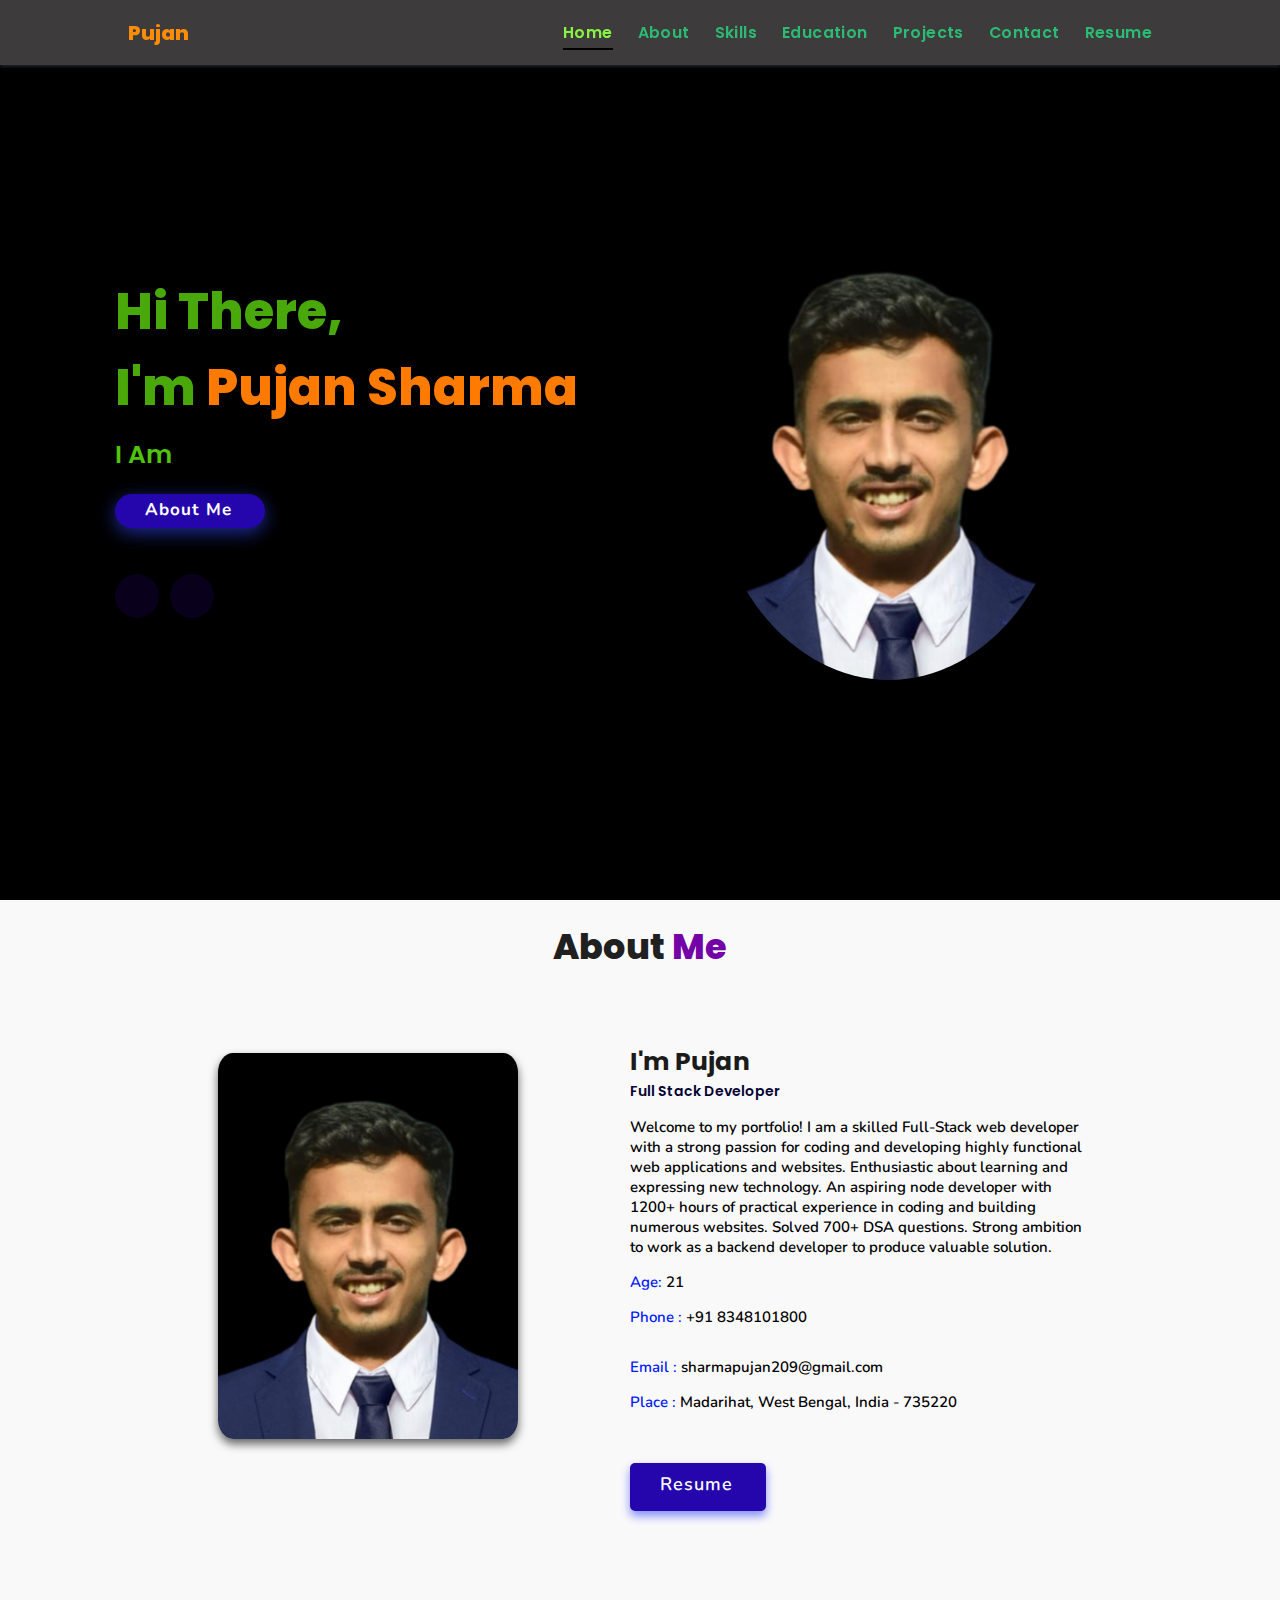
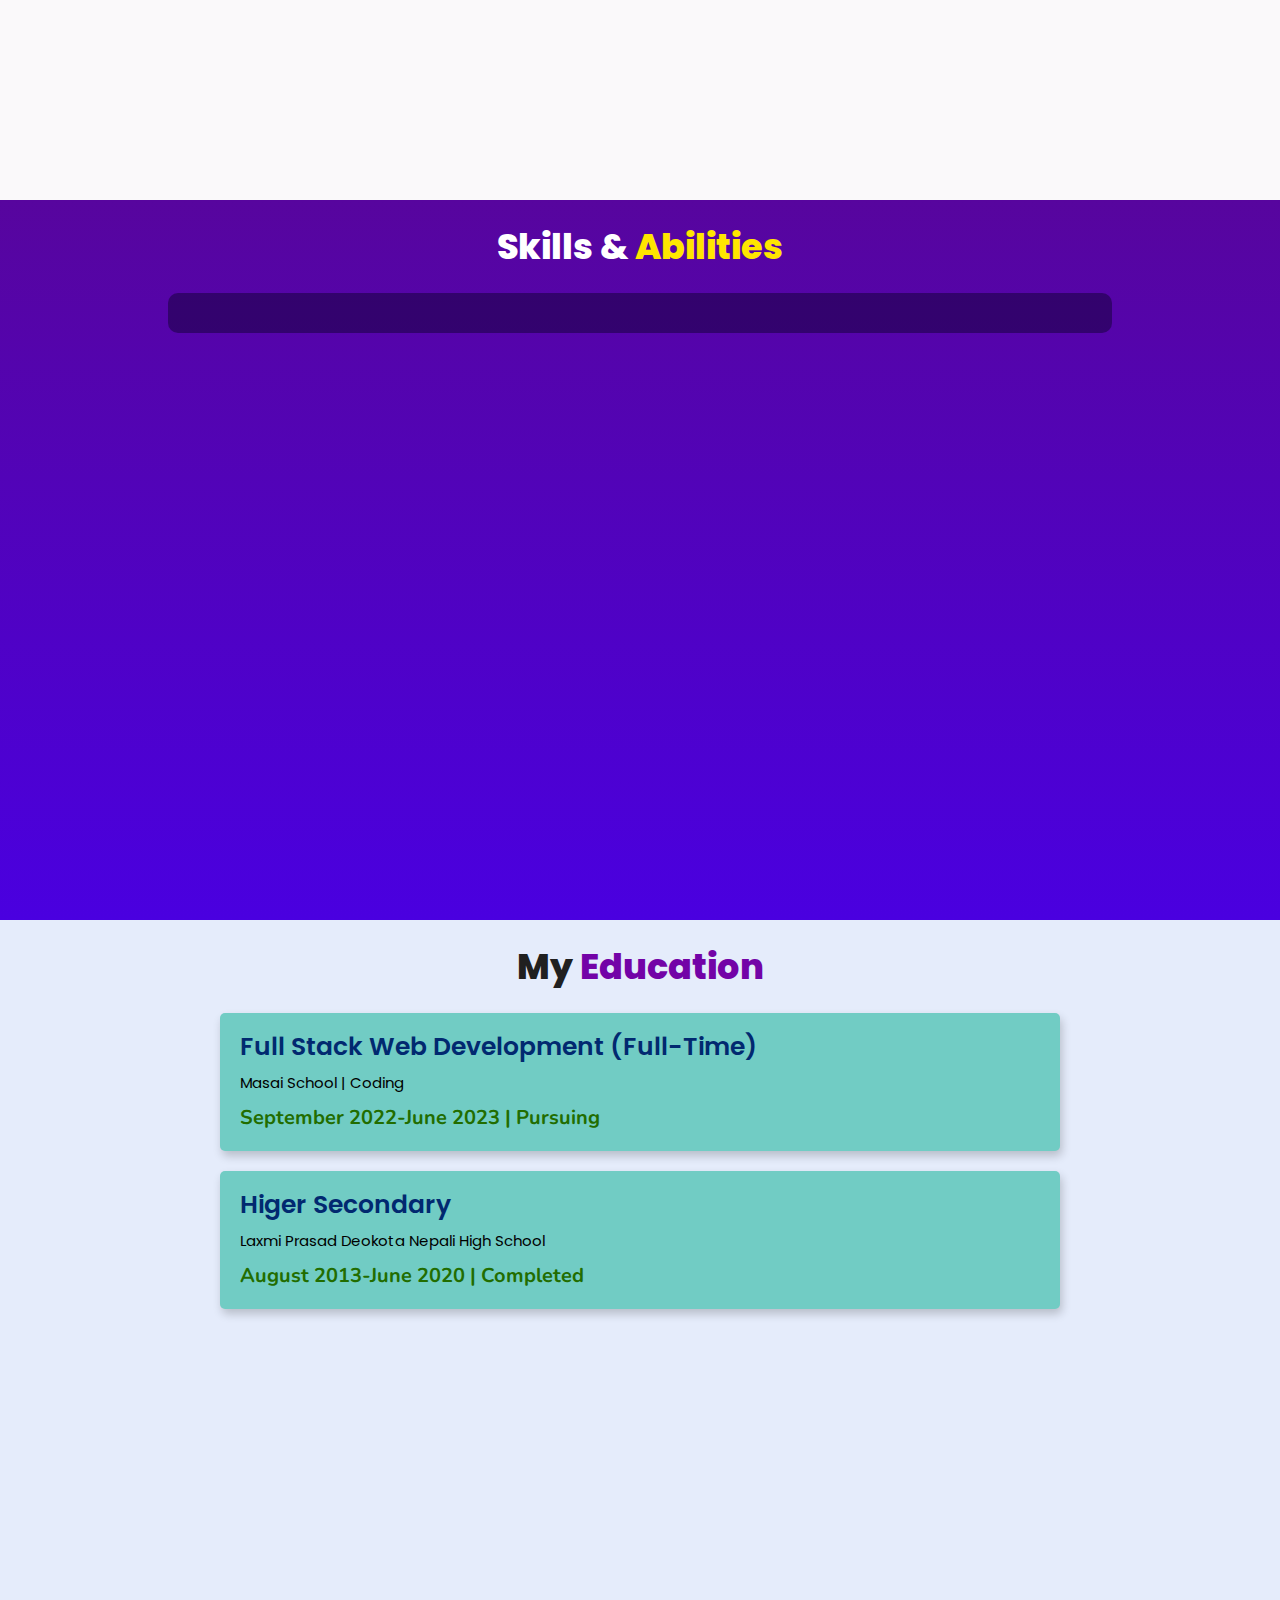
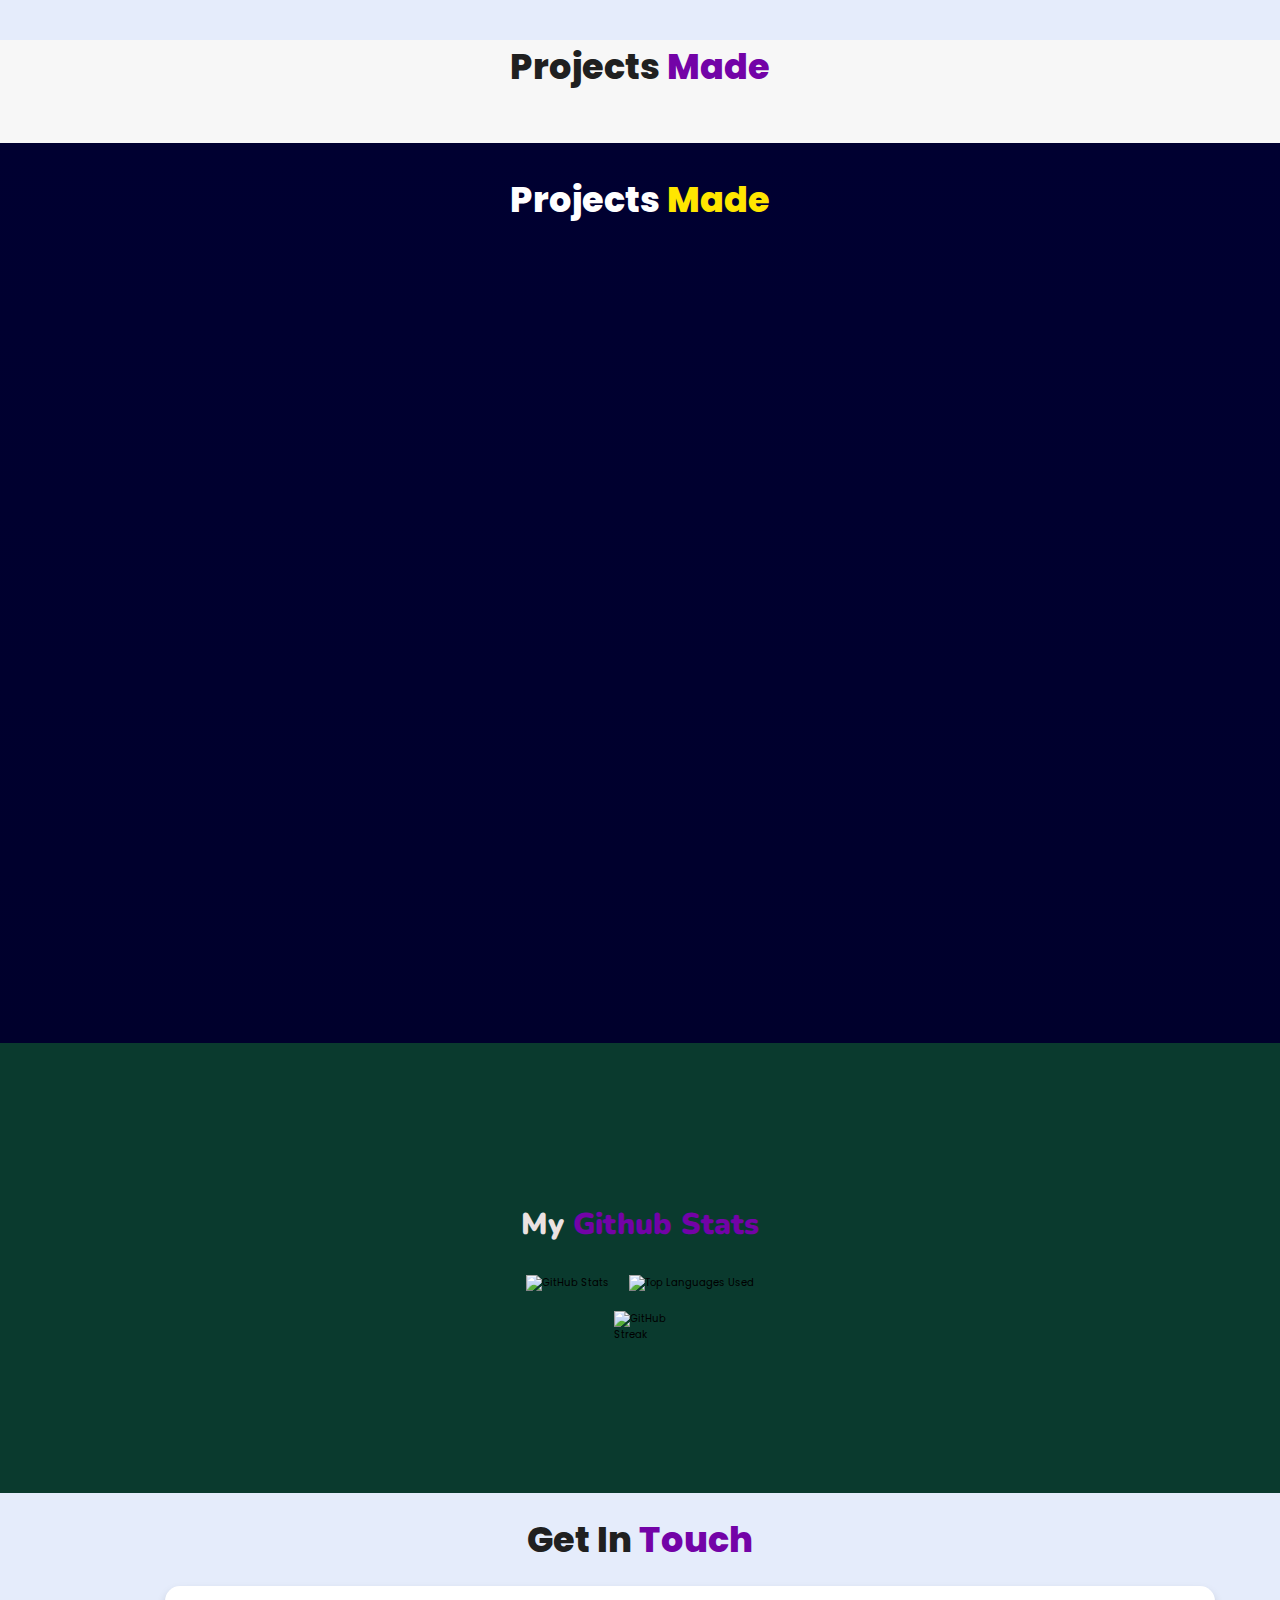
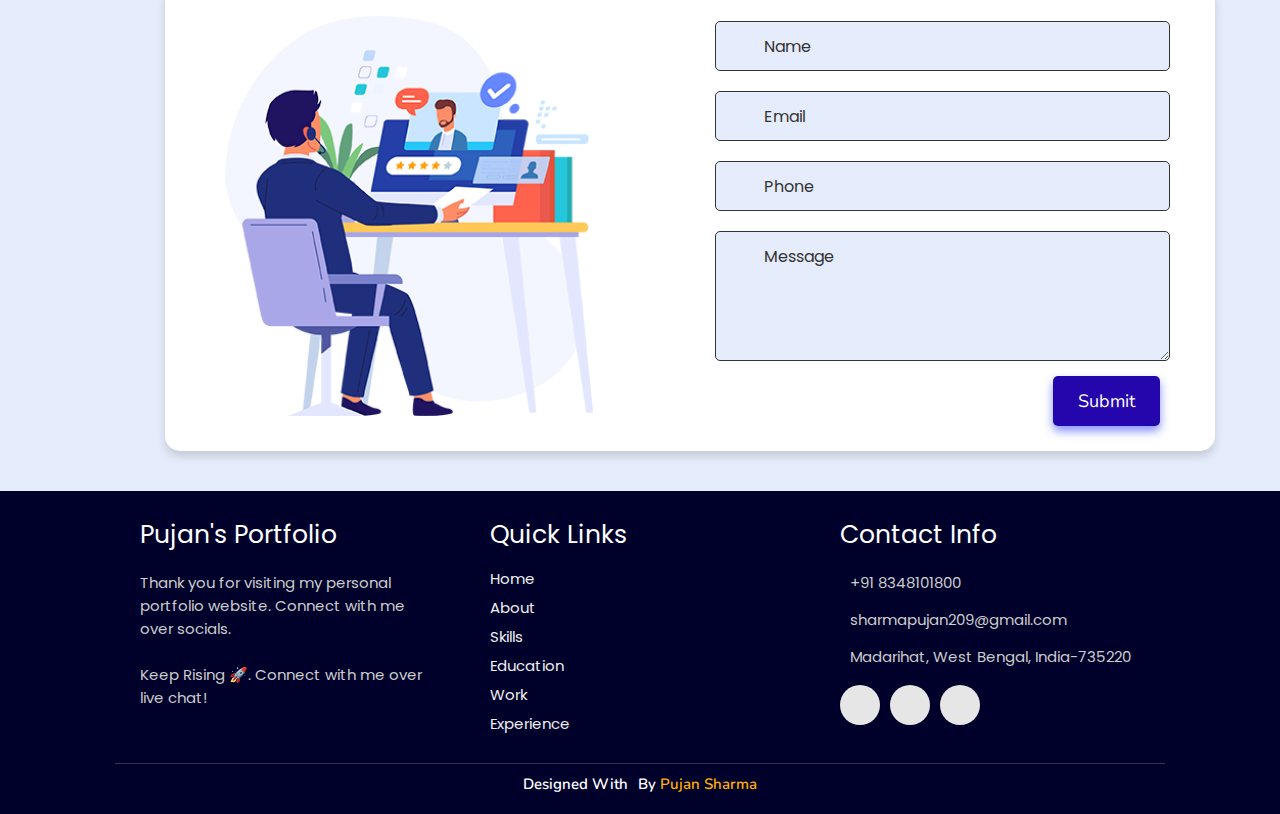
==== index.html @ b035a281 "added" ====
<!DOCTYPE html>
<html lang="en">
<head>
    <meta charset="UTF-8">
    <meta http-equiv="X-UA-Compatible" content="IE=edge">
    <meta name="viewport" content="width=device-width, initial-scale=1.0">
    <!-- Custom CSS -->
    <link rel="stylesheet" href="./projects/style.css">
    <link rel="stylesheet" href="./assets/css/style.css">
    <script src="https://cdn.jsdelivr.net/npm/sweetalert2@11"></script>

    <!-- Font Awesome -->
    <link rel="stylesheet" href="./assets/css/swiper-bundle.min.css">
    <link rel="stylesheet" href="https://cdnjs.cloudflare.com/ajax/libs/font-awesome/5.15.3/css/all.min.css"
    integrity="sha512-iBBXm8fW90+nuLcSKlbmrPcLa0OT92xO1BIsZ+ywDWZCvqsWgccV3gFoRBv0z+8dLJgyAHIhR35VZc2oM/gI1w=="
    crossorigin="anonymous" referrerpolicy="no-referrer" />
    <!-- <link rel="stylesheet" href="https://unpkg.com/aos@next/dist/aos.css" /> -->
    <!-- Favicon -->
    <link id='favicon' rel="shortcut icon" href="./assets/images/favicon.png" type="image/x-png">
    <title>Portfolio | Pujan-sharma</title>
</head>
<body oncontextmenu="return true">
<header>
  <a href="/" class="logo"><i class="fab fa-node-js"></i>Pujan</a>

  <div id="menu" class="fas fa-bars"></div>
  <nav class="navbar">
      <ul>
      <li><a class="active" href="#home">Home</a></li>
      <li><a href="#about">About</a></li>
      <li><a href="#skills">Skills</a></li>
      <li><a href="#education">Education</a></li>
      <li><a href="#work">Projects</a></li>
      <!-- <li><a href="#experience">Experience</a></li> -->
      <li><a href="#contact">Contact</a></li>
      <li title="RESUME" id="resume-button-1"><a class="nav-link resume" id="resume-link-1" download="Pujan_Sharma_resume"
        href="./Pujan_Sharma_resume.pdf" download="Pujan_Sharma_resume" target="_blank"><i
            class="fa-solid fa-file-arrow-down"></i><span id="btn1">Resume</span> </a></li>
      </ul>
  </nav>
</header>
<!-- navbar ends -->


<!-- hero section starts -->
<section class="home" id="home">
  <div id="particles-js"></div>

  <div class="content">
    <h2>Hi There,<br/> I'm <span>Pujan Sharma</span></h2>
    <p>i am <span class="typing-text"></span></p>
    <a href="#about" class="btn"><span>About Me</span>
      <i class="fas fa-arrow-circle-down"></i>
    </a>
    <div class="socials">
      <ul class="social-icons">
        <li><a class="linkedin" aria-label="LinkedIn" href="https://www.linkedin.com/in/pujan-sharma-86961723b/?originalSubdomain=in" target="_blank"><i class="fab fa-linkedin"></i></a></li> 
            <li><a class="github" aria-label="GitHub" href="https://github.com/Pujansharma" target="_blank"><i class="fab fa-github"></i></a></li>
      </ul>
    </div>
  </div>
  <div class="image">
    <img draggable="false" class="tilt" src="./assets/images/pujan.jpg" alt="">
  </div>
</section>
<!-- hero section ends -->


<!-- about section starts -->
<section class="about" id="about">
    <h2 class="heading"><i class="fas fa-user-alt"></i> About <span>Me</span></h2>
    
    <div class="row">

    <div class="image">
        <img draggable="false" class="tilt" src="./assets/images/pujan.jpg" alt="">
    </div>
    <div class="content">
        <h3>I'm Pujan</h3>
        <span class="tag">Full Stack Developer</span>
        
        <p>Welcome to my portfolio! I am a skilled Full-Stack web developer with a strong passion for coding and developing highly functional web applications and websites. Enthusiastic about learning and expressing new technology. An aspiring node developer with 1200+ hours of practical experience in coding and building numerous websites. Solved 700+ DSA questions. Strong ambition to work as a backend developer to produce valuable solution.</p>
        
        <div class="box-container">
            <div class="box">
              <p><span> age: </span> 21</p>
              <p><span> phone : </span> +91 8348101800</p>
            </div>
            <div class="box">
              <p><span> email : </span> sharmapujan209@gmail.com</p>
              <p><span> place : </span> Madarihat, West Bengal, India - 735220</p>
            </div>
        </div>
        
        <div class="resumebtn">
          <a href="./Pujan_Sharma_resume.pdf" class="btn" download="Pujan_Sharma_resume.pdf"><span class="btn1111">Resume</span>
            <i class="fas fa-chevron-right"></i>
        </a>
        </div>

    </div>
    </div>
</section>
<!-- about section ends -->

<!-- skills section starts -->
<section class="skills" id="skills">

    <h2 class="heading"><i class="fas fa-laptop-code"></i> Skills & <span>Abilities</span></h2>

    <div class="container">
          <div class="row" id="skillsContainer">

      </div>
</div>
</section>
<section class="education" id="education">

  <h1 class="heading"><i class="fas fa-graduation-cap"></i> My <span>Education</span></h1>
    <div class="box-container">

    <div class="box">
        <div class="content">
        <h3>Full Stack Web Development (Full-Time)</h3>
        <p>Masai School | Coding</p>
        <h4>September 2022-June 2023 | Pursuing</h4>
        </div>
    </div>

 

    <div class="box">
      <!-- <div class="image">
      </div> -->
      <div class="content">
      <h3>Higer Secondary </h3>
      <p>Laxmi prasad deokota nepali high school</p>
      <h4>August 2013-June 2020 | Completed</h4>
      </div>
    </div>

</div>
</section>
<!-- education section ends -->


<!-- work project section starts -->
<!-- <section class="work" id="work"> -->

  <h2 class="heading"><i class="fas fa-laptop-code"></i> Projects <span>Made</span></h2>

 

  <hr class="dukin-hrr">
  <!--==================== PORTFOLIO ====================-->
  <!-- id="portfolio" -->
  
<!-- work project section starts -->
<section class="work" id="work">

    <h2 class="heading"><i class="fas fa-laptop-code"></i> Projects <span>Made</span></h2>
  
    <div class="box-container">
      
      
  </div>
  

  </div>
  
  </section>
  


 
    
</div>

</div>

</section>

<!-- experience section ends -->

<!-- Github stats section starts -->

<section class="github-stats" id="github-stats">
  <h1 class="heading"><i class="fas fa-code-branch"></i> My <span>Github Stats</span></h1>
  <div class="box-container">
    <img src="https://github-readme-stats.vercel.app/api?username=Pujansharma&show_icons=true&theme=white" alt="GitHub Stats" />
    <img src="https://github-readme-stats.vercel.app/api/top-langs/?username=Pujansharma&layout=compact&theme=white" alt="Top Languages Used" />
  </div>
  <div class="box-container">
    <img src="https://github-readme-streak-stats.herokuapp.com/?user=Pujansharma&theme=white=false" alt="GitHub Streak" />
  </div>
</section>


<!-- Github stats section starts -->


<!-- contact section starts -->
<section class="contact" id="contact">
  
  <h2 class="heading"><i class="fas fa-headset"></i> Get in <span>Touch</span></h2>

  <div class="container">
    <div class="content">
      <div class="image-box">
        <img draggable="false" src="./assets/images/contact1.png" alt="">
      </div>
    <form name="submit-to-google-sheet">
      <div class="form-group">
        <div class="field">
          <input type="text" name="name" placeholder="Name" required>
          <i class='fas fa-user'></i>
        </div>
        <div class="field">
          <input type="text" name="email" placeholder="Email" required>
          <i class='fas fa-envelope'></i>
        </div>
        <div class="field">
          <input type="text" name="phone" placeholder="Phone">
          <i class='fas fa-phone-alt'></i>
        </div>
        <div class="message">
        <textarea placeholder="Message" name="message" required></textarea>
        <i class="fas fa-comment-dots"></i>
        </div>
        </div>
      <div class="button-area">
        <button type="submit">
          Submit <i class="fa fa-paper-plane"></i></button>
      </div>
    </form>
  </div>
  </div>
</section>


<!-- footer section starts -->
<section class="footer">

  <div class="box-container">

      <div class="box">
          <h3>Pujan's Portfolio</h3>
          <p>Thank you for visiting my personal portfolio website. Connect with me over socials. <br/> <br/> Keep Rising 🚀. Connect with me over live chat!</p>
      </div>

      <div class="box">
          <h3>quick links</h3>
          <a href="#home"><i class="fas fa-chevron-circle-right"></i> home</a>
          <a href="#about"><i class="fas fa-chevron-circle-right"></i> about</a>
          <a href="#skills"><i class="fas fa-chevron-circle-right"></i> skills</a>
          <a href="#education"><i class="fas fa-chevron-circle-right"></i> education</a>
          <a href="#work"><i class="fas fa-chevron-circle-right"></i> work</a>
          <a href="#experience"><i class="fas fa-chevron-circle-right"></i> experience</a>
      </div>

      <div class="box">
          <h3>contact info</h3>
          <p> <i class="fas fa-phone"></i>+91 8348101800</p>
          <p> <i class="fas fa-envelope"></i>sharmapujan209@gmail.com</p>
          <p> <i class="fas fa-map-marked-alt"></i>Madarihat, West Bengal, India-735220</p>
          <div class="share">

              <a href="https://www.linkedin.com/in/pujan-sharma-86961723b/?originalSubdomain=in" class="fab fa-linkedin" aria-label="LinkedIn" target="_blank"></a>
              <a href="https://github.com/Pujansharma" class="fab fa-github" aria-label="GitHub" target="_blank"></a>
              <a href="mailto:sharmapujan209@gmail.com" class="fas fa-envelope" aria-label="Mail" target="_blank"></a>
          </div>
      </div>
  </div>

  <h1 class="credit">Designed with <i class="fa fa-heart pulse"></i> by <a href="https://www.linkedin.com/in/pujan-sharma-86961723b/?originalSubdomain=in"> Pujan Sharma</a></h1>

</section>
<!-- footer section ends -->


<!-- scroll top btn -->
<a href="#home" aria-label="ScrollTop" class="fas fa-angle-up" id="scroll-top"></a>
<!-- scroll back to top -->


<!-- ==== ALL MAJOR JAVASCRIPT CDNS STARTS ==== -->
<!-- jquery cdn -->
<script src="https://cdnjs.cloudflare.com/ajax/libs/jquery/3.6.0/jquery.min.js" integrity="sha512-894YE6QWD5I59HgZOGReFYm4dnWc1Qt5NtvYSaNcOP+u1T9qYdvdihz0PPSiiqn/+/3e7Jo4EaG7TubfWGUrMQ==" crossorigin="anonymous" referrerpolicy="no-referrer"></script>

<!-- typed.js cdn -->
<script src="https://cdnjs.cloudflare.com/ajax/libs/typed.js/2.0.5/typed.min.js" integrity="sha512-1KbKusm/hAtkX5FScVR5G36wodIMnVd/aP04af06iyQTkD17szAMGNmxfNH+tEuFp3Og/P5G32L1qEC47CZbUQ==" crossorigin="anonymous" referrerpolicy="no-referrer"></script>

<!------------------- Github calender ------------>
<script src="https://unpkg.com/github-calendar@latest/dist/github-calendar.min.js"></script>


<!-- vanilla tilt.js links -->
<script src="https://cdnjs.cloudflare.com/ajax/libs/vanilla-tilt/1.7.0/vanilla-tilt.min.js"
integrity="sha512-SttpKhJqONuBVxbRcuH0wezjuX+BoFoli0yPsnrAADcHsQMW8rkR84ItFHGIkPvhnlRnE2FaifDOUw+EltbuHg=="
crossorigin="anonymous" referrerpolicy="no-referrer"></script>


<script src="https://unpkg.com/scrollreveal"></script>


<script src="./assets/js/script.js"></script>
<!-- <script>
  AOS.init();
</script> -->

<script>
  const scriptURL = 'https://script.google.com/macros/s/AKfycbwcWKYn_YgIVX2c9jt4Y80LNgHTTUJcPsmM3wr0mSqLmOWpTNRYGKzVyUWfgWV0ojw7lw/exec'
  const form = document.forms['submit-to-google-sheet']

  form.addEventListener('submit', (e)=> {
    e.preventDefault()
    fetch(scriptURL, { method: 'POST', body: new FormData(form)})
      .then(response => console.log('Success!', response))
      .catch(error => console.error('Error!', error.message))
      Swal.fire({
  title: 'Message Sent Succesfully',
  timer: 2000
})
  })

 
</script>

</body>
</html>
<!-- <script src="https://unpkg.com/github-calendar@latest/dist/github-calendar.min.js"></script> -->
<script src="./assets/js/swiper-bundle.min.js"></script>
<script src="./assets/js/main.js"></script>
---- projects/style.css ----
@import url("https://fonts.googleapis.com/css2?family=Poppins:wght@400;600;700&display=swap");
@import url('https://fonts.googleapis.com/css2?family=Nunito:ital,wght@0,300;0,400;0,600;0,700;1,300;1,400&display=swap');

*{
  margin: 0;
  padding: 0;
  box-sizing: border-box;
  text-decoration: none;
  outline: none; border: none;
  text-transform:capitalize;
  transition: all .2s linear;
}
html{
  font-size: 62.5%;
  overflow-x: hidden;
  scroll-behavior: smooth;
}
body{
  background: #f7f7f7;
  font-family: 'Poppins', sans-serif;
}

*::selection{
  background: #2b3dda;
  color: #fff;
}

html{
  font-size: 62.5%;
  overflow-x: hidden;
}
html::-webkit-scrollbar{
  width: .8rem;
}
html::-webkit-scrollbar-track{
  background: rgb(235, 202, 245);
}
html::-webkit-scrollbar-thumb{
  background: #420177;
}

/* navbar starts */
header {
  position: fixed;
  top: 0;
  left: 0;
  right: 0;
  z-index: 1000;
  display: flex;
  align-items: center;
  justify-content: space-between;
  padding: 1.7rem 10%;
  height: 6.5rem;
  background-color: #867a7a;
  box-shadow: 0 1px 4px rgba(146, 161, 176, 0.3);
}
section{
  min-height: 100vh;
  padding: 2rem 9%;
}
.heading{
  font-size: 3.5rem;
  color: rgb(32, 32, 32);
  font-weight: 800;
  text-align: center;
}
.heading span{
  color: rgb(115, 3, 167);
}
header .logo{
  font-size: 1.9rem;
  font-weight: 800;
  text-decoration: none;
  color: #0E2431;
}
header .logo i {
  font-size: 2.2rem;
}
header .logo:hover {
  color: #fc8c05;
}
header .navbar ul{
  list-style: none;
  display: flex;
  justify-content: center;
  align-items: center;
}
header .navbar li{
  margin-left: 2.5rem;
}
header .navbar ul li a{
  font-size: 1.57rem;
  color: #0E2431;
  font-weight: 600;
  text-decoration: none;
  letter-spacing: 0.04rem;
}
header .navbar ul li a.active,
header .navbar ul li a:hover{
  color: #011aff;
  border-bottom: .2rem solid #011aff;
  padding: .5rem 0;
}
/* navbar ends */

/* hamburger icon starts*/
#menu{
  font-size: 3rem;
  cursor: pointer;
  color: rgb(24, 2, 63);
  display: none;
}
@media(max-width:768px){
  #menu{
      display: block;
  }
  header .navbar{
    position: fixed;
    top: 6.5rem; right: -120%;
    width: 75%;
    height: 100%;
    text-align: left;
    align-items: flex-start;
    background-color: #0e0f31;
  }
  header .navbar ul{
    flex-flow: column;
    padding: 1rem;
  }
  header .navbar ul li{
    text-align: center;
    width: 100%;
    margin: 1rem 0;
    border-radius: .5rem;
    width: 26rem;
  }
  header .navbar ul li a{
    display: block;
    padding: 1rem;
    text-align: left;
    color: #fff;
    font-size: 2rem;
  }
  header .navbar ul li a.active,
  header .navbar ul li a:hover{
    padding: 1rem;
    color: #fff;
    border-radius: .5rem;
    border-bottom: .5rem solid #011aff;
  }
  .fa-times{
    transform: rotate(180deg);
  }
  header .navbar.nav-toggle{
    right: 0;
  }
}
/* hamburger icon ends */

/* work section starts */
.work{
  /* background: #010124; */
  background: linear-gradient(to bottom, #010136, #00003a);
  margin-top: 5rem;
}
.work h2{
  color: #fff;
  padding: 1rem;
}
.work .heading span{
  color: rgb(255, 230, 0);
}
.work .button-group{
  display: flex;
  flex-wrap: wrap;
  gap:1rem;
  margin: 2rem auto;
  width: 50%;
  justify-content: center;
  align-items: center;
}
.work .button-group .btn{
  outline: none;
  padding: 1rem 2rem;
  background: transparent;
  color: #fff;
  border: 1px solid #fff;
  border-radius: 3px;
  cursor: pointer;
  font-weight: 500;
}
.work .button-group .btn:hover{
  background-color: #fff;
  color: #000;
}
.work .button-group .btn.is-checked{
  background-color: #fff;
  color: #000;
}
.work .box-container{
  display: flex;
  flex-wrap: wrap;
  gap:1.5rem;
  margin: 2rem;
}
.work .box-container .box{
  flex:1 1 30rem;
  border-radius: .5rem;
  box-shadow: 0 .7rem 1rem rgba(0,0,0,.3);
  position: relative;
  overflow:hidden;
  height:30rem;
  background: #fff;
  border: none;
}
.work .box-container .box img{
  height: 100%;
  width:100%;
  object-fit: cover;
}
.work .box-container .box .content{
  height: 100%;
  width:100%;
  position: absolute;
  top:85%; left:0;
  background:rgba(255, 255, 255, 0.9);
  display: flex;
  flex-direction: column;
}
.work .box-container .box .content .tag{
  display: flex;
  flex-direction: row;
  justify-content: space-between;
  align-items: center;
  height: 4.5rem;
  width: 100%;
  padding-left: 1rem;
  background: #ffd900;
}
.work .box-container .box .content .tag h3{
  font-size: 2rem;
}
.work .box-container .box:hover .content{
  top: 25%;
}
.work .desc {
  margin: 2rem;
  display: flex;
  flex-direction: column;
  justify-content: center;
}
.work .desc p{
  font-size: 1.5rem;
}
.work .desc .btns{
  display: flex;
  justify-content: space-between;
  width: 100%;
  margin-top: 2rem;
}
.work .desc .btns .btn{
  line-height: 0;
  display: inline;
  padding: 1.5rem 2.5rem;
  border-radius: .5rem;
  font-size: 1.5rem;
  color: #fff;
  background: rgb(12, 12, 12);
  margin-right: 2rem;
}
.work .desc .btns .btn:hover{
  background: #310ae0f5;
}

@media screen and (max-width: 450px) {
  .work .button-group{
    width: 100%;
  }
  .work .box-container{
    margin: 0rem;
  }
  .work .box-container .grid-item .box{
    width: 95% !important;
  }
}

/* back to home button */
.backbtn{
  display: flex;
  justify-content: center;
  margin-bottom: 2rem;
  margin-top: 4rem;
}
.backbtn .btn {
  position: relative;
  line-height: 0;
  padding: 1.6rem 3rem;
  border-radius: .5em;
  transition: 0.3s;
  color: #fff;
  border: 2px solid #fff;
  box-shadow: 0px 2px 4px rgba(48, 68, 247, .3);
  text-align: center;
}
.backbtn .btn span {
  font-weight: 600;
  font-size: 1.7rem;
  font-family: 'Nunito', sans-serif;
}
.backbtn .btn i {
  margin-right: 0.5rem;
  font-size: 1.5rem;
  transition: 0.3s;
}
.backbtn .btn:hover{
  background: #ffffff;
  color: #000;
}
.backbtn .btn:hover i {
  transform: translateX(-8px);
}
/* work section ends */

/* common media queries starts*/
@media(max-width:450px){
  html{
    font-size: 55%;
  }
  body{
    padding-right: 0;
  }
  section{
    padding: 2rem;
  }
}
/* common media queries ends*/


/* scroll top starts */
#scroll-top{
  position: fixed;
  top: -140%;
  right: 2rem;
  padding: 1rem 1.5rem;
  font-size: 2rem;
  background: #ffae00;
  color: rgb(13, 0, 44);
  border-radius: 5rem;
  transition: 1s linear;
  z-index: 1000;
}
#scroll-top.active{
  top: calc(100% - 12rem);
}
---- assets/css/style.css ----
@import url("https://fonts.googleapis.com/css2?family=Poppins:wght@400;600;700&display=swap");
@import url("https://fonts.googleapis.com/css2?family=Nunito:ital,wght@0,300;0,400;0,600;0,700;1,300;1,400&display=swap");

* {
  margin: 0;
  padding: 0;
  box-sizing: border-box;
  text-decoration: none;
  outline: none;
  border: none;
  text-transform: capitalize;
  transition: all 0.2s linear;
}
html {
  font-size: 62.5%;
  overflow-x: hidden;
  scroll-behavior: smooth;
}
body {
  background: #f7f7f7;
  font-family: "Poppins", sans-serif;
}

*::selection {
  background: #2b3dda;
  color: #fff;
}

html {
  font-size: 62.5%;
  overflow-x: hidden;
}
html::-webkit-scrollbar {
  width: 0.8rem;
}
html::-webkit-scrollbar-track {
  background: rgb(235, 202, 245);
}
html::-webkit-scrollbar-thumb {
  background: #420177;
}

/* pre loader start */
.loader-container {
  position: fixed;
  top: 0;
  left: 0;
  z-index: 10000;
  background: #e6eff1;
  display: flex;
  align-items: center;
  justify-content: center;
  height: 100%;
  width: 100%;
}
.loader-container.fade-out {
  top: -120%;
}
/* pre loader end */

/* navbar starts */
header {
  position: fixed;
  top: 0;
  left: 0;
  right: 0;
  z-index: 1000;
  display: flex;
  align-items: center;
  justify-content: space-between;
  padding: 1.7rem 10%;
  height: 6.5rem;
  background-color: #3d3b3b;
  box-shadow: 0 1px 4px rgba(146, 161, 176, 0.3);
}
section {
  min-height: 100vh;
  padding: 2rem 9%;
}
.heading {
  font-size: 3.5rem;
  color: rgb(32, 32, 32);
  font-weight: 800;
  text-align: center;
}
.heading span {
  color: rgb(115, 3, 167);
}
header .logo {
  font-size: 2rem;
  font-weight: 800;
  text-decoration: none;
  /* color: #128cd3; */
  color: #fc8c05;
}
header .logo i {
  font-size: 2.2rem;
}
header .logo:hover {
  /* color: #fc8c05; */
  color: #128cd3;
}
header .navbar ul {
  list-style: none;
  display: flex;
  justify-content: center;
  align-items: center;
}
header .navbar li {
  margin-left: 2.5rem;
}
header .navbar ul li a {
  font-size: 1.57rem;
  color: #2bbb73;
  font-weight: 600;
  text-decoration: none;
  letter-spacing: 0.04rem;
  transition: 0.2s;
}
header .navbar ul li a.active,
header .navbar ul li a:hover {
  color: #89f343;
  border-bottom: 0.2rem solid #000000;
  padding: 0.5rem 0;
}
/* navbar ends */

/* hamburger icon starts*/
#menu {
  font-size: 3rem;
  cursor: pointer;
  color: rgb(24, 2, 63);
  display: none;
}
@media (max-width: 768px) {
  #menu {
    display: block;
  }
  header .navbar {
    position: fixed;
    top: 6.5rem;
    right: -120%;
    width: 75%;
    height: 100%;
    text-align: left;
    align-items: flex-start;
    background-color: #0e0f31;
  }
  header .navbar ul {
    flex-flow: column;
    padding: 1rem;
  }
  header .navbar ul li {
    text-align: center;
    width: 100%;
    margin: 1rem 0;
    border-radius: 0.5rem;
    width: 26rem;
  }
  header .navbar ul li a {
    display: block;
    padding: 1rem;
    text-align: left;
    color: #fff;
    font-size: 2rem;
  }
  header .navbar ul li a.active,
  header .navbar ul li a:hover {
    padding: 1rem;
    color: #fff;
    border-radius: 0.5rem;
    border-bottom: 0.5rem solid #011aff;
  }
  .fa-times {
    transform: rotate(180deg);
  }
  header .navbar.nav-toggle {
    right: 0;
  }
}
/* hamburger icon ends */

/* hero section starts*/
.home {
  position: relative;
  display: flex;
  flex-wrap: wrap;
  gap: 1.5rem;
  min-height: 100vh;
  align-items: center;
  background: rgb(0, 0, 0);
}
.home #particles-js {
  position: absolute;
  top: 0;
  left: 0;
  height: 100%;
  width: 100%;
}
.home::before {
  content: "";
  position: absolute;
  top: 0;
  left: 0;
  height: 100%;
  width: 100%;
}
.home .content {
  flex: 1 1 40rem;
  padding-top: 1rem;
  z-index: 1;
}
.home .image {
  flex: 1 1 40rem;
  z-index: 1;
}
.home .image img {
  width: 70%;
  margin-left: 6rem;
  border-radius: 50%;
  box-shadow: 0 2px 8px rgba(0, 0, 0, 0.3);
  cursor: pointer;
}
.home .image img:hover {
  box-shadow: 0 5px 15px rgba(0, 0, 0, 0.5);
}
.home .content h2 {
  font-size: 5rem;
  font-weight: 800;
  color: #49a80a;
}
.home .content h2 span {
  font-size: 5rem;
  font-weight: 800;
  color: #ff7b00;
}
.home .content p {
  font-size: 2.5rem;
  color: #4fc40b;
  font-weight: 600;
  padding: 1rem 0;
}
.home .content p span {
  font-size: 2.5rem;
  color: rgb(148, 8, 8);
  font-weight: 600;
  padding: 1rem 0;
}
.home .btn {
  margin-top: 1rem;
  position: absolute;
  line-height: 0;
  padding: 1.6rem 3rem;
  border-radius: 4em;
  transition: 0.5s;
  color: #fff;
  background: #2506ad;
  box-shadow: 0px 5px 18px rgba(48, 68, 247, 0.6);
  font-family: "Nunito", sans-serif;
}
.home .btn span {
  font-weight: 700;
  font-size: 1.7rem;
  letter-spacing: 0.1rem;
}
.home .btn i {
  margin-left: 0.3rem;
  font-size: 1.5rem;
  transition: 0.3s;
}
.home .btn:hover {
  background: #1a047e;
}
.home .btn:hover i {
  transform: translateX(5px);
}
/* social icons start */
.socials {
  position: relative;
  margin-top: 9rem;
}
.socials .social-icons {
  padding-left: 0;
  margin-bottom: 0;
  list-style: none;
}
.socials .social-icons li {
  display: inline-block;
  margin-bottom: 14px;
}
.social-icons a {
  font-size: 2rem;
  display: inline-block;
  line-height: 44px;
  color: #00d9ff;
  background-color: #09011b;
  width: 44px;
  height: 44px;
  text-align: center;
  margin-right: 8px;
  border-radius: 100%;
  -webkit-transition: all 0.2s linear;
  -o-transition: all 0.2s linear;
  transition: all 0.2s linear;
}
.social-icons a:active,
.social-icons a:focus,
.social-icons a:hover {
  color: #fff;
  background-color: #0685da;
}
.social-icons a.github:hover {
  background-color: #0e0e0e;
}
.social-icons a.twitter:hover {
  background-color: #00aced;
}
.social-icons a.linkedin:hover {
  background-color: #007bb6;
}
.social-icons a.dev:hover {
  background-color: #070707;
}
.social-icons a.instagram:hover {
  background-color: #ee00da;
}
/* social icons end */

/* hero media queries starts*/
@media (max-width: 450px) {
  .home .btn {
    margin: 4rem 0;
  }.home{
    min-height: 60vh;
  }
  .socials {
    margin-top: 12rem;
  }
  .home .image img {
    /* margin-top: -12rem; */
    display: none;
  }
  .home .content p {
    font-size: 2.2rem;
  }
  .home .content p span {
    font-size: 2.2rem;
  }
}
/* hero media queries ends*/
/* hero section end */

/* about section starts */
.about {
  background: rgb(250, 249, 250);
}
.about .row {
  display: flex;
  flex-direction: row;
  gap: 2rem;
  flex-wrap: wrap;
  padding: 4rem;
}
.about .row .image {
  text-align: center;
  flex: 1 1 35rem;
}
.about .row .image img {
  margin: 4rem;
  width: 30rem;
  height: auto;
  border-radius: 5%;
  box-shadow: 0 5px 10px rgba(0, 0, 0, 0.6);
  mix-blend-mode: normal;
  transition: 0.3s;
  cursor: pointer;
}
.about .row .image img:hover {
  mix-blend-mode: luminosity;
}
.about .row .content {
  flex: 1 1 45rem;
  padding: 3rem;
}
.about .row .content h3 {
  color: rgb(27, 27, 27);
  font-size: 2.5rem;
}
.about .row .content .tag {
  font-size: 1.4rem;
  color: #020133;
  font-weight: 600;
  margin-top: 1rem;
}
.about .row .content p {
  font-size: 1.5rem;
  margin-top: 1.5rem;
  font-family: "Nunito";
  font-weight: 600;
  text-transform: none;
}
.about .row .content .box-container {
  display: flex;
  flex-wrap: wrap;
  gap: 1.5rem;
  font-family: "Nunito";
  font-weight: 600;
}
.about .row .content .box-container .box p {
  text-transform: none;
}
.about .row .content .box-container .box p span {
  color: #011aff;
}
.resumebtn {
  margin-top: 6rem;
}
.resumebtn .btn {
  padding: 1.7rem 3rem;
  border-radius: 0.5em;
  transition: 0.3s;
  color: #fff;
  background: #2506ad;
  box-shadow: 0px 5px 10px rgba(48, 68, 247, 0.6);
  font-family: "Nunito", sans-serif;
}
.resumebtn .btn span {
  font-weight: 600;
  font-size: 1.8rem;
  letter-spacing: 0.1rem;
}
.resumebtn .btn i {
  margin-left: 0.3rem;
  font-size: 1.2rem;
  transition: 0.3s;
}
.resumebtn .btn:hover {
  background: #1a047e;
}
.resumebtn .btn:hover i {
  transform: translateX(5px);
}
/* about media queries starts*/
@media screen and (max-width: 600px) {
  .about .row .image {
    margin-top: 2rem;
  }
  .about .row .image img {
    margin: 0 auto;
    width: 80%;
    mix-blend-mode: normal;
  }
  .about .row {
    padding: 0.5rem;
    margin-bottom: 7rem;
  }
  .about .row .content {
    padding: 1rem;
  }
  .about .row .content .box-container {
    gap: 0;
  }
}
/* about media queries ends*/
/* about section ends */

/* skills section starts */
.skills {
  min-height: 80vh;
  background: linear-gradient(to bottom, #57059e, #4a00e0);
}
.skills h2 {
  color: #fff;
}
.skills .heading span {
  color: rgb(255, 230, 0);
}
.skills .container {
  background: rgba(0, 0, 22, 0.4);
  color: #fff;
  border-radius: 1rem;
  padding: 2rem;
  width: 90%;
  margin: auto;
  margin-top: 2rem;
}
.skills .container .row {
  display: grid;
  grid-template-columns: repeat(6, 1fr);
  flex-wrap: wrap;
  gap: 1.8rem;
}
.skills .container .bar {
  margin-bottom: 15px;
  padding: 10px;
  border-radius: 1rem;
  box-shadow: 0 4px 10px rgba(0, 0, 0, 0.2);
  background: rgba(0, 0, 22, 0.9);
  transition: 0.2s;
}
.skills .container .bar:hover {
  box-shadow: 0 8px 10px rgba(0, 2, 68, 0.8) !important;
  background-color: rgba(0, 0, 0, 0.9) !important;
}
.skills .container .bar .info {
  display: flex;
  flex-direction: column;
  align-items: center;
  gap: 1rem;
  margin-top: 1rem;
}
.skills .container .bar .info i {
  font-size: 4rem;
}
.skills .container .bar .info span {
  font-size: 2rem;
  font-weight: 500;
  font-family: "Poppins";
  margin-left: 0.5rem;
}
/* skills media queries starts*/
@media screen and (max-width: 600px) {
  .skills .container {
    padding: 0;
    margin: 0;
  }
  .skills .container .row {
    grid-template-columns: repeat(2, 1fr);
    margin: 1rem;
    padding: 2rem 0.2rem 2rem 0.2rem;
    gap: 1rem;
  }
  .skills .container {
    margin-top: 5px;
    width: 100%;
  }
}
/* skills media queries ends*/
/* skills section ends */

/* education section starts */
.education {
  background: #e5ecfb;
  min-height: 80vh;
}
.education .qoute {
  font-size: 1.5rem;
  text-align: center;
  font-family: "Nunito", sans-serif;
  font-weight: 600;
  margin-top: 0.5rem;
}
.education .box-container {
  display: flex;
  flex-wrap: wrap;
  justify-content: center;
  align-items: center;
  flex-direction: column;
}
.education .box-container .box {
  display: flex;
  flex-direction: row;
  width: 80%;
  border-radius: 0.5rem;
  box-shadow: 0.2rem 0.5rem 1rem rgba(0, 0, 0, 0.2);
  text-align: center;
  position: relative;
  margin-top: 2rem;
  overflow: hidden;
  transition: 0.3s;
  background: rgb(113, 204, 196);
}
.education .box-container .box:hover {
  transform: scale(1.03);
  box-shadow: 1rem 0.5rem 1.2rem rgba(0, 0, 0, 0.3);
}
.education .box-container .box .image {
  flex: 1 1 20rem;
  width: 100%;
}
.education .box-container .box img {
  object-fit: cover;
  position: relative;
  width: 100%;
  height: 100%;
}
.education .box-container .box .content {
  position: relative;
  display: flex;
  flex-direction: column;
  padding: 1rem;
  flex-wrap: wrap;
  flex: 1 1 70rem;
}
.education .box-container .box .content h3 {
  font-size: 2.5rem;
  color: #012970;
  padding: 0.5rem 0;
  font-weight: 600;
  text-align: left;
  margin-left: 1rem;
}
.education .box-container .box .content p {
  font-size: 1.5rem;
  margin-left: 1rem;
  text-align: left;
}
.education h4 {
  font-size: 2rem;
  color: rgb(34, 109, 0);
  text-align: left;
  margin: 1rem;
  font-family: "Nunito", sans-serif;
  font-weight: 700;
}

/* education media queries starts*/
@media screen and (max-width: 600px) {
  .education .box-container .box {
    flex-direction: column;
    width: 100%;
  }
  .education .box-container .box .image {
    width: 100%;
    height: 25rem;
  }
  .education .box-container .box img {
    width: 100%;
  }
  .education .box-container .box .content {
    position: relative;
    display: flex;
    flex-direction: column;
    padding: 1rem;
    flex-wrap: wrap;
    flex: 0;
  }
  .education .btns {
    margin-top: 2rem;
    margin-left: 1rem;
    margin-right: 1rem;
    flex-wrap: wrap;
  }
}
/* education media queries ends*/
/* education section ends */

/* work section starts */
.work {
  /* background: #010124; */
  background: linear-gradient(to bottom, #000031, #00002c);
}
.work h2 {
  color: #fff;
  padding: 1rem;
}
.work .heading span {
  color: rgb(255, 230, 0);
}
.work .box-container {
  display: flex;
  flex-wrap: wrap;
  gap: 1.5rem;
  margin: 2rem;
}
.work .box-container .box {
  flex: 1 1 30rem;
  border-radius: 0.5rem;
  box-shadow: 0 0.5rem 1rem rgba(0, 0, 0, 0.1);
  position: relative;
  overflow: hidden;
  height: 35rem;
}
.work .box-container .box img {
  height: 100%;
  width: 100%;
  object-fit: cover;
}
.work .box-container .box .content {
  height: 100%;
  width: 100%;
  position: absolute;
  top: 85%;
  left: 0;
  background: rgba(255, 255, 255, 0.9);
  display: flex;
  flex-direction: column;
}
.work .box-container .box .content .tag {
  display: flex;
  flex-direction: row;
  justify-content: space-between;
  align-items: center;
  height: 4.5rem;
  width: 100%;
  padding-left: 1rem;
  background: #ffd900;
}
.work .box-container .box .content .tag h3 {
  font-size: 2rem;
}
.work .box-container .box:hover .content {
  top: 25%;
}
.work .desc {
  margin: 2rem;
  display: flex;
  flex-direction: column;
  justify-content: center;
}
.work .desc p {
  font-size: 1.5rem;
}
.work .desc .btns {
  display: flex;
  justify-content: space-between;
  width: 100%;
  margin-top: 2rem;
}
.work .desc .btns .btn {
  line-height: 0;
  display: inline;
  padding: 1.5rem 2.5rem;
  border-radius: 0.5rem;
  font-size: 1.5rem;
  color: #fff;
  background: rgb(12, 12, 12);
  margin-right: 2rem;
}
.work .desc .btns .btn:hover {
  background: #310ae0f5;
}
.work .viewall {
  display: flex;
  justify-content: center;
}
.work .viewall .btn {
  position: relative;
  line-height: 0;
  padding: 1.6rem 3rem;
  border-radius: 0.5em;
  transition: 0.5s;
  color: rgb(255, 255, 255);
  font-weight: 700;
  border: 2px solid #fff;
  box-shadow: 0px 5px 10px rgba(65, 84, 241, 0.4);
  text-align: center;
}
.work .viewall .btn span {
  font-weight: 600;
  font-size: 1.7rem;
  font-family: "Nunito", sans-serif;
}
.work .viewall .btn i {
  margin-left: 0.3rem;
  font-size: 1.5rem;
  transition: 0.3s;
}
.work .viewall .btn:hover {
  background: #fff;
  color: #000;
}
.work .viewall .btn:hover i {
  transform: translateX(5px);
}
/* work section ends */

/* Git Status css starts */
.github-stats {
  background: rgb(10, 58, 46);
  min-height: 50vh;
  display: flex;
  flex-direction: column;
  align-items: center;
  justify-content: center;
}

.github-stats .heading {
  font-size: 3rem;
  text-align: center;
  margin-top: 3rem;
  margin-bottom: 3rem;
  color: #ebe2e2;
  font-family: "Nunito", sans-serif;
  font-weight: 900;
}

.github-stats .box-container {
  display: flex;
  flex-wrap: wrap;
  justify-content: center;
  align-items: center;
  gap: 2rem;
  margin-bottom: 2rem;
}

.github-stats .box-container img {
  max-width: 60%;
}

.github-stats .box-container img:hover {
  transform: scale(1.03);
  box-shadow: 1rem 0.5rem 1.2rem rgba(0, 0, 0, 0.3);
}

@media screen and (max-width: 600px) {
  .github-stats .box-container img {
    max-width: 90%;
  }
}

/* Git status ends here */

/* experience section starts */
.experience .timeline {
  position: relative;
  max-width: 1200px;
  margin: 0 auto;
}
.experience .timeline::after {
  content: "";
  position: absolute;
  width: 6px;
  background: #020133;
  top: 0;
  bottom: 0;
  left: 50%;
  margin-left: -3px;
  z-index: -2;
}
.experience .container {
  padding: 10px 40px;
  position: relative;
  background-color: inherit;
  width: 50%;
}
/*circles on timeline*/
.experience .container::after {
  content: "\f0b1";
  position: absolute;
  width: 25px;
  height: 25px;
  right: -17px;
  background-color: rgb(230, 230, 230);
  border: 4px solid #4fafe7;
  top: 15px;
  border-radius: 50%;
  z-index: 100;
  font-size: 1.89rem;
  text-align: center;
  font-weight: 600;
  color: #02094b;
  font-family: "Font Awesome\ 5 Free";
}
.experience .left {
  left: 0;
}
.experience .right {
  left: 50%;
}
/* arrows pointing right */
.experience .left::before {
  content: " ";
  height: 0;
  position: absolute;
  top: 22px;
  width: 0;
  z-index: 1;
  right: 30px;
  border: medium solid #f68c09;
  border-width: 10px 0 10px 10px;
  border-color: transparent transparent transparent #f68c09;
}
/* arrows pointing left  */
.experience .right::before {
  content: " ";
  height: 0;
  position: absolute;
  top: 22px;
  width: 0;
  z-index: 1;
  left: 30px;
  border: medium solid #f68c09;
  border-width: 10px 10px 10px 0;
  border-color: transparent #f68c09 transparent transparent;
}
.experience .right::after {
  left: -16px;
}
.experience .content {
  background-color: #09f6bb;
  position: relative;
  border-radius: 6px;
}
.experience .content .tag {
  font-size: 1.3rem;
  padding-top: 1.5rem;
  padding-left: 1.5rem;
}
.experience .content .desc {
  margin-left: 1.5rem;
  padding-bottom: 1rem;
}
.experience .content .desc h3 {
  font-size: 1.5rem;
  font-weight: 600;
}
.experience .content .desc p {
  font-size: 1.2rem;
}
/* view all button */
.morebtn {
  display: flex;
  justify-content: center;
}
.morebtn .btn {
  position: relative;
  line-height: 0;
  padding: 1.6rem 3rem;
  border-radius: 0.5em;
  transition: 0.5s;
  color: #fff;
  background: #2506ad;
  box-shadow: 0px 5px 10px rgba(48, 68, 247, 0.6);
  text-align: center;
}
.morebtn .btn span {
  font-weight: 600;
  font-size: 1.7rem;
  font-family: "Nunito", sans-serif;
}
.morebtn .btn i {
  margin-left: 0.3rem;
  font-size: 1.5rem;
  transition: 0.3s;
}
.morebtn .btn:hover {
  background: #1a047e;
}
.morebtn .btn:hover i {
  transform: translateX(5px);
}

/* Media queries - Responsive timeline on screens less than 600px wide */
@media screen and (max-width: 600px) {
  .experience {
    min-height: 80vh;
  }
  .experience .timeline {
    margin-top: 2rem;
  }
  .experience .timeline::after {
    left: 31px;
  }
  .experience .container {
    width: 100%;
    padding-left: 8rem;
    padding-right: 2rem;
  }
  .experience .container::after {
    font-size: 2.2rem;
  }
  .experience .container::before {
    left: 61px;
    border: medium solid #f68c09;
    border-width: 10px 10px 10px 0;
    border-color: transparent #f68c09 transparent transparent;
  }
  .experience .left::after {
    left: 15px;
  }
  .experience .right::after {
    left: 15px;
  }
  .experience .right {
    left: 0%;
  }
  .morebtn {
    margin-top: 3rem;
  }
}
/* experience media queries ends */
/* experience section ends */

/* contact section starts */
.contact {
  background: #e5ecfb;
  min-height: 60vh;
}
.contact .container {
  max-width: 1050px;
  width: 100%;
  background: #fff;
  border-radius: 1.5rem;
  margin: 2rem 5rem;
  box-shadow: 0 5px 10px rgba(0, 0, 0, 0.15);
}
.contact .container .content {
  display: flex;
  align-items: center;
  justify-content: space-between;
  padding: 2.5rem 2rem;
}
.contact .content .image-box {
  max-width: 60%;
  margin-left: 4rem;
}
.contact .content .image-box img {
  width: 100%;
  height: 40rem;
  position: relative;
}
.contact .content form {
  width: 45%;
  margin-right: 3.5rem;
}
form .form-group {
  display: flex;
  flex-direction: column;
  justify-content: center;
}
.form-group .field {
  height: 50px;
  display: flex;
  position: relative;
  margin: 1rem;
  width: 100%;
}
form i {
  position: absolute;
  top: 50%;
  left: 18px;
  color: rgb(51, 51, 51);
  font-size: 17px;
  pointer-events: none;
  transform: translateY(-50%);
}
form .field input,
form .message textarea {
  width: 100%;
  height: 100%;
  outline: none;
  padding: 0 16px 0 48px;
  font-size: 16px;
  font-family: "Poppins", sans-serif;
  border-radius: 5px;
  border: 1px solid rgb(51, 51, 51);
  background: #e5ecfb;
}
.field input::placeholder,
.message textarea::placeholder {
  color: rgb(51, 51, 51);
}
.field input:focus,
.message textarea:focus {
  padding-left: 47px;
  border: 2px solid rgb(115, 3, 167);
}
.field input:focus ~ i,
.message textarea:focus ~ i {
  color: rgb(115, 3, 167);
}
form .message {
  position: relative;
  margin: 1rem;
  width: 100%;
}
form .message i {
  top: 25px;
  font-size: 20px;
  left: 15px;
}
form .message textarea {
  min-height: 130px;
  max-height: 230px;
  max-width: 100%;
  min-width: 100%;
  padding: 12px 20px 0 48px;
}
form .message textarea::-webkit-scrollbar {
  width: 0px;
}
form .button-area {
  display: flex;
  float: right;
  flex-direction: row-reverse;
}
.button-area button {
  color: #fff;
  border: none;
  outline: none;
  font-size: 1.8rem;
  cursor: pointer;
  border-radius: 5px;
  padding: 13px 25px;
  background: #2506ad;
  box-shadow: 0px 5px 10px rgba(48, 68, 247, 0.6);
  transition: 0.3s ease;
  font-family: "Nunito", sans-serif;
}
.button-area button:hover {
  background: #421cecf5;
}
.button-area span {
  font-size: 17px;
  padding: 1rem;
  display: none;
}
.button-area button i {
  position: relative;
  top: 6px;
  left: 2px;
  font-size: 1.5rem;
  transition: 0.3s;
  color: #fff;
}
.button-area button:hover i {
  left: 8px;
}
/* contact section media queries starts */
@media (max-width: 900px) {
  .contact {
    min-height: 70vh;
  }
  .contact .container {
    margin: 3rem 0 2rem 0;
  }
  .contact .container .content {
    padding: 18px 12px;
  }
  .contact .content .image-box {
    display: none;
  }
  .contact .content form {
    width: 100%;
    margin-right: 2rem;
  }
}
/* contact section media queries ends */
/* contact section ends */

/* footer section starts */
.footer {
  min-height: auto;
  padding-top: 0;
  background: rgb(0, 1, 43);
}
.footer .box-container {
  display: flex;
  justify-content: center;
  flex-wrap: wrap;
}
.footer .box-container .box {
  flex: 1 1 25rem;
  margin: 2.5rem;
}
.footer .box-container .box h3 {
  font-size: 2.5rem;
  color: #fff;
  padding-bottom: 1rem;
  font-weight: normal;
}
.footer .box-container .box p {
  font-size: 1.5rem;
  color: #ccc;
  padding: 0.7rem 0;
  text-transform: none;
}
.footer .box-container .box p i {
  padding-right: 1rem;
  color: #ffae00;
}
.footer .box-container .box a {
  font-size: 1.5rem;
  color: rgb(238, 238, 238);
  padding: 0.3rem 0;
  display: block;
}
.footer .box-container .box a:hover {
  color: #ffae00;
}
.footer .box-container .box .share {
  display: flex;
  flex-wrap: wrap;
  padding: 1rem 0;
}
.footer .box-container .box .share a {
  height: 4rem;
  width: 4rem;
  padding: 1rem;
  text-align: center;
  border-radius: 5rem;
  font-size: 1.7rem;
  margin-right: 1rem;
  transition: 0.2s;
  background: rgb(230, 230, 230);
  color: #02094b;
  border: none;
}
.footer .box-container .box .share a:hover {
  background: transparent;
  transform: scale(0.98);
  border: 0.1rem solid rgb(180, 178, 178);
  color: #ffae00;
}
.footer .credit {
  padding: 1rem 0 0 0;
  text-align: center;
  font-size: 1.5rem;
  font-family: "Nunito", sans-serif;
  font-weight: 600;
  color: #fff;
  border-top: 0.1rem solid #fff3;
}
.footer .credit a {
  color: #ffae00;
}
.footer .fa {
  color: #e90606;
  margin: 0 0.3rem;
  font-size: 1.5rem;
  animation: pound 0.35s infinite alternate;
}
@-webkit-keyframes pound {
  to {
    transform: scale(1.1);
  }
}
@keyframes pound {
  to {
    transform: scale(1.1);
  }
}
@media (max-width: 450px) {
  .footer .box-container .box {
    margin: 1.5rem;
  }
  .footer .box-container .box p {
    padding: 0.7rem;
  }
  .footer .box-container .box .share a {
    padding: 1.2rem;
  }
}
/* footer section ends */

/* common media queries starts*/
@media (max-width: 450px) {
  html {
    font-size: 55%;
  }
  body {
    padding-right: 0;
  }
  section {
    padding: 2rem;
  }
}
/* common media queries ends*/

/* scroll top starts */
#scroll-top {
  position: fixed;
  top: -140%;
  right: 2rem;
  padding: 1rem 1.5rem;
  font-size: 2rem;
  background: #ffae00;
  color: rgb(13, 0, 44);
  border-radius: 50%;
  transition: 1s linear;
  z-index: 1000;
}
#scroll-top.active {
  top: calc(100% - 12rem);
}
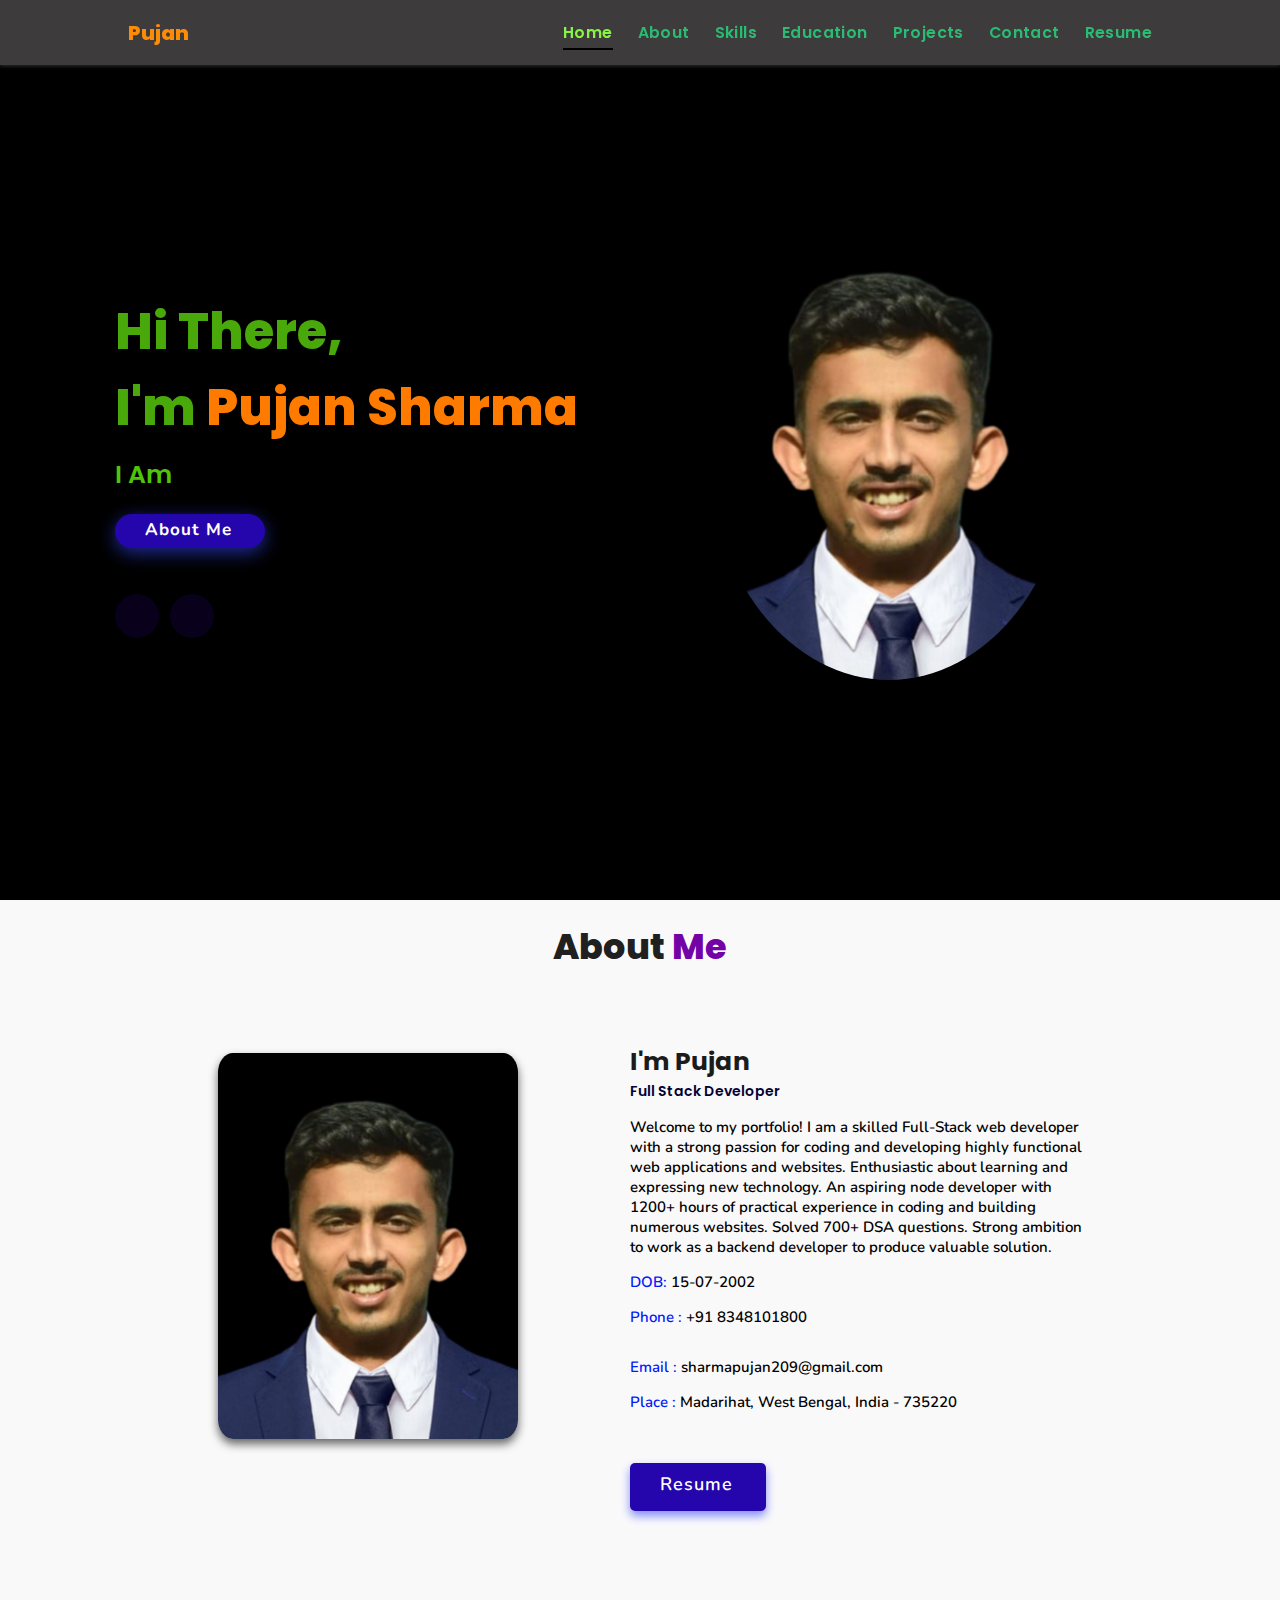
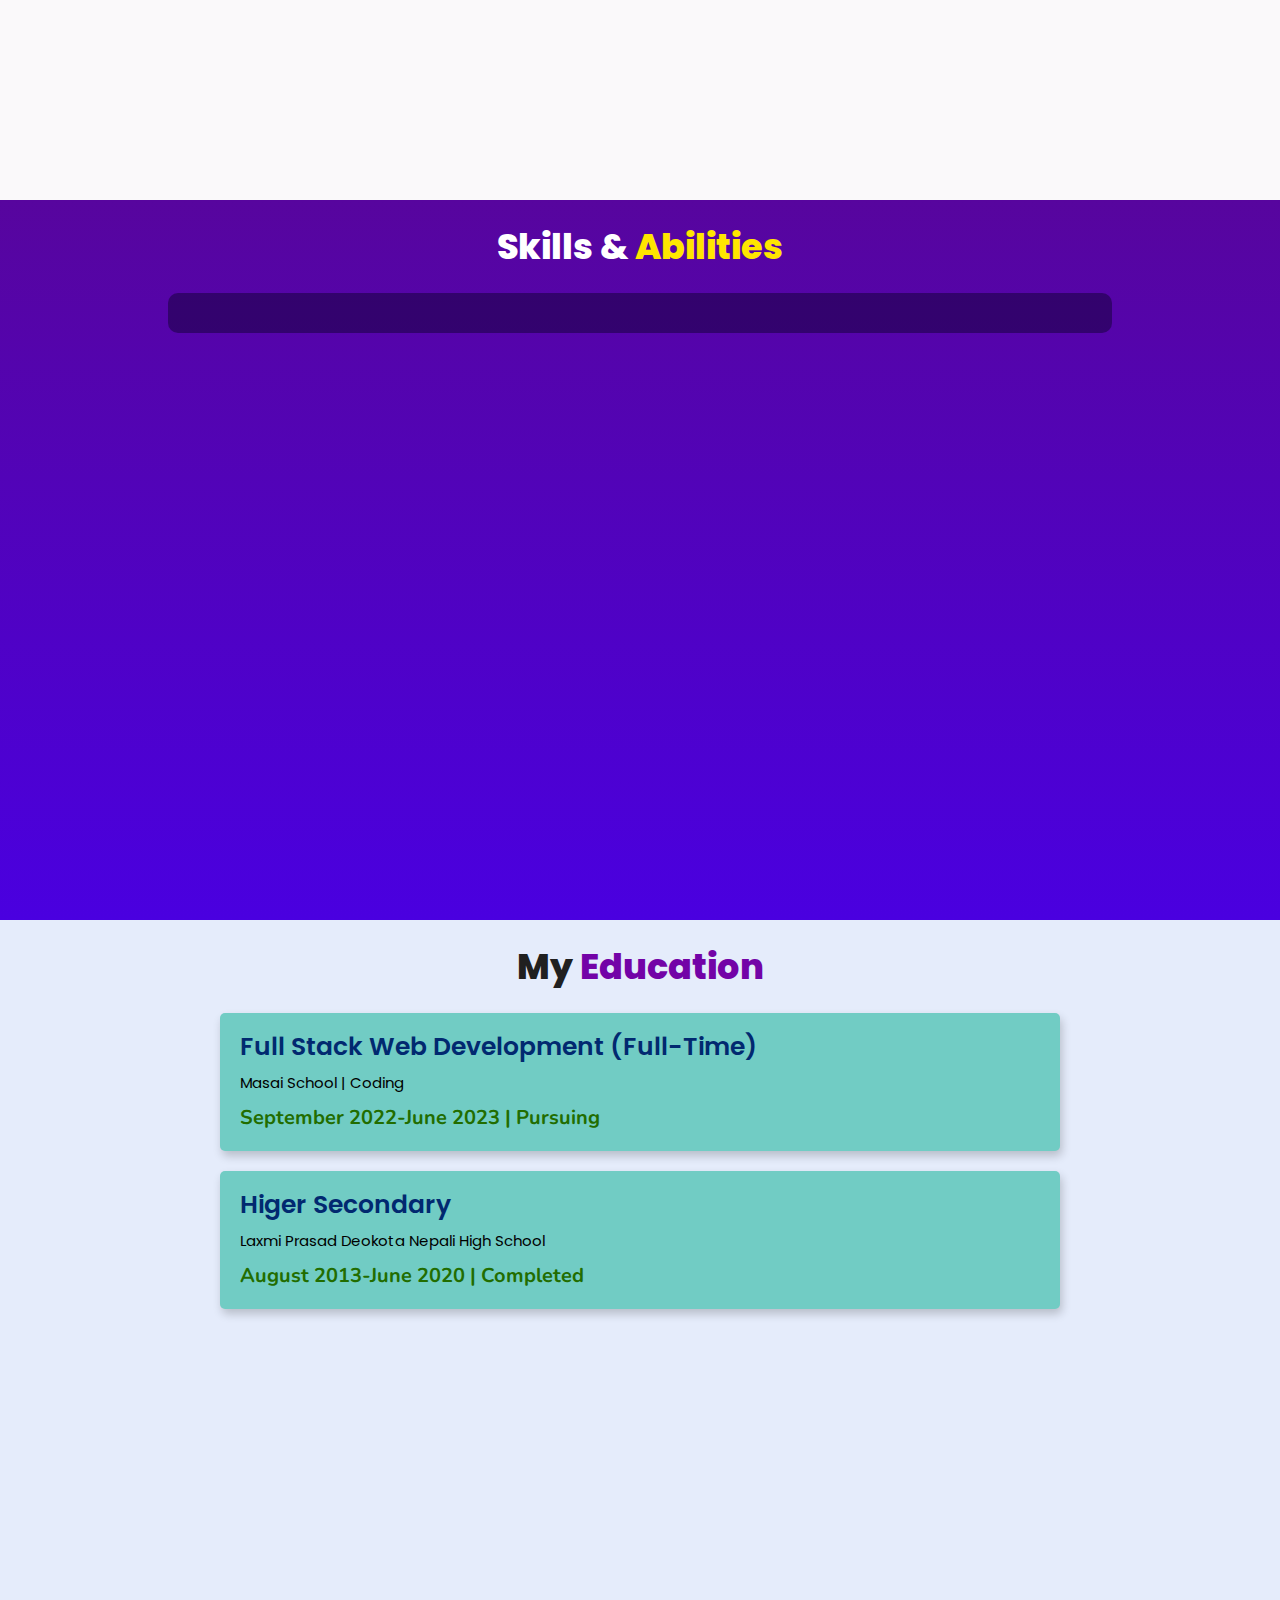
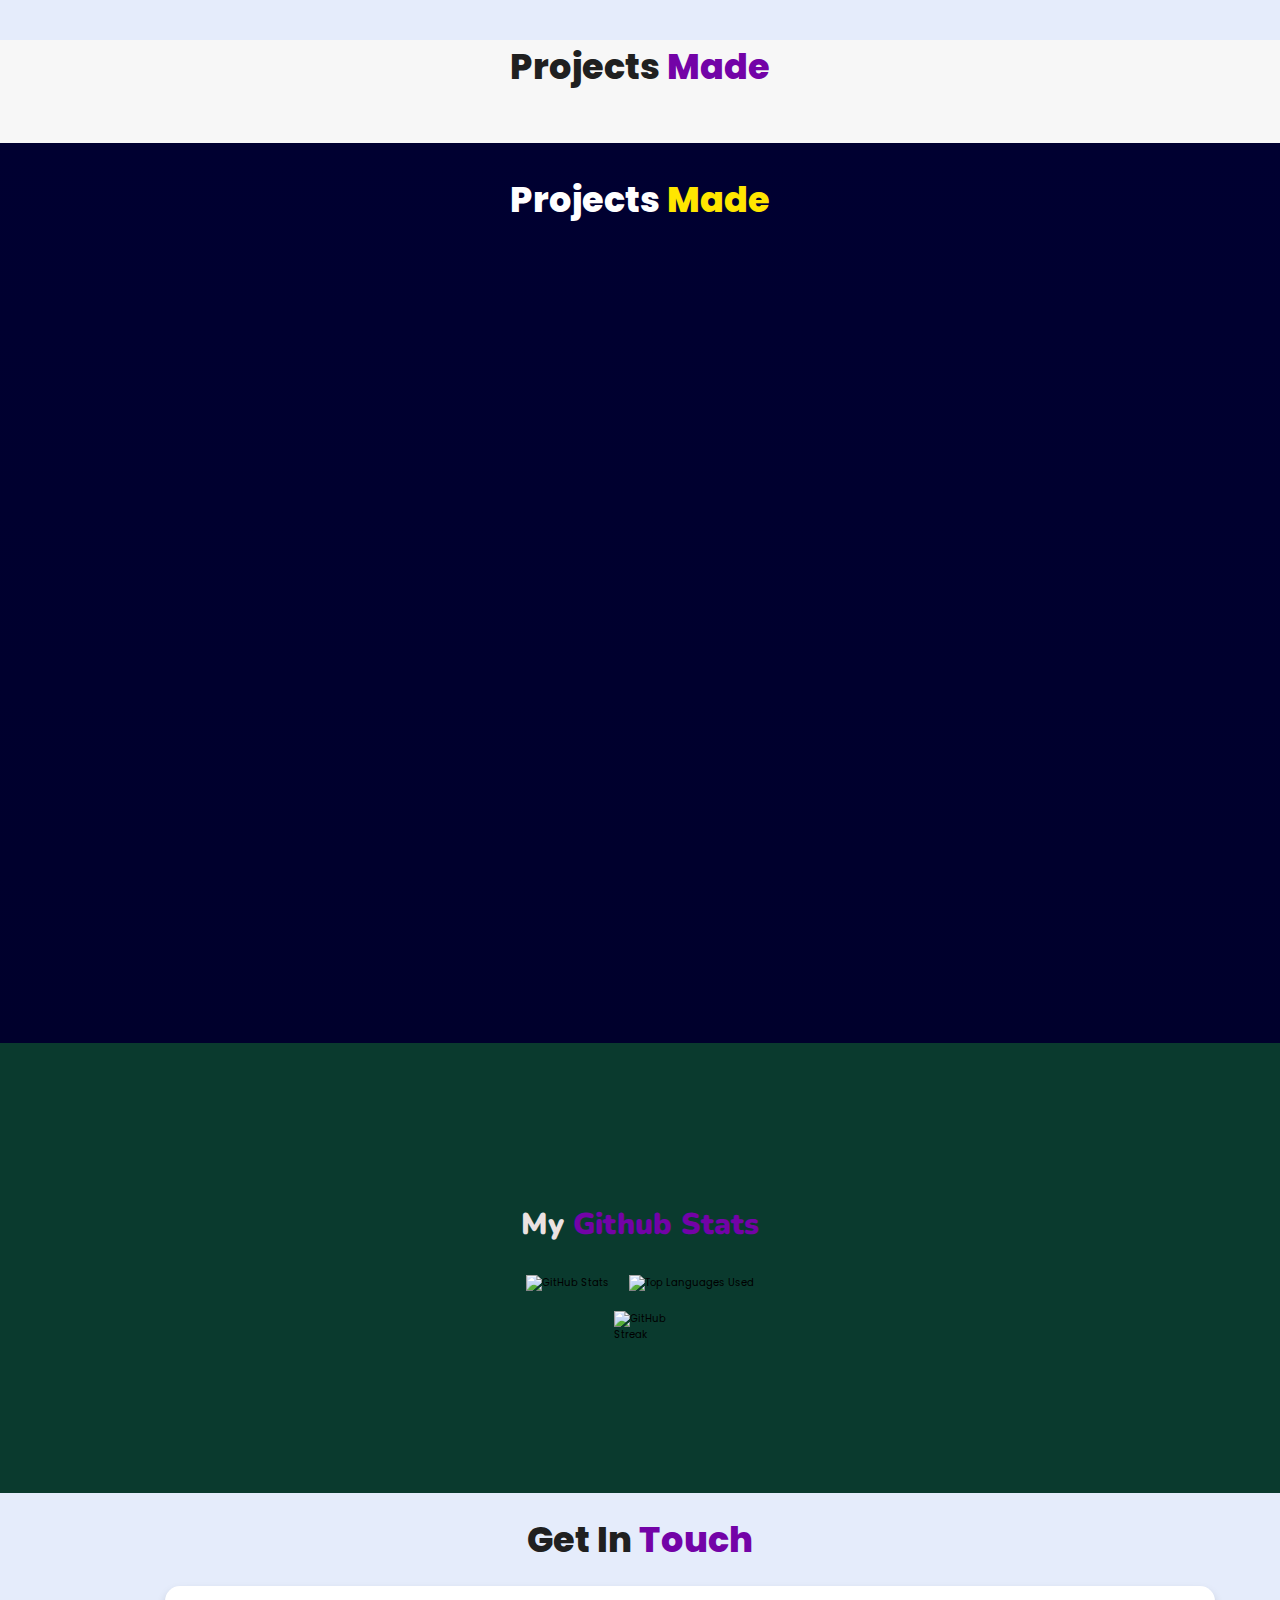
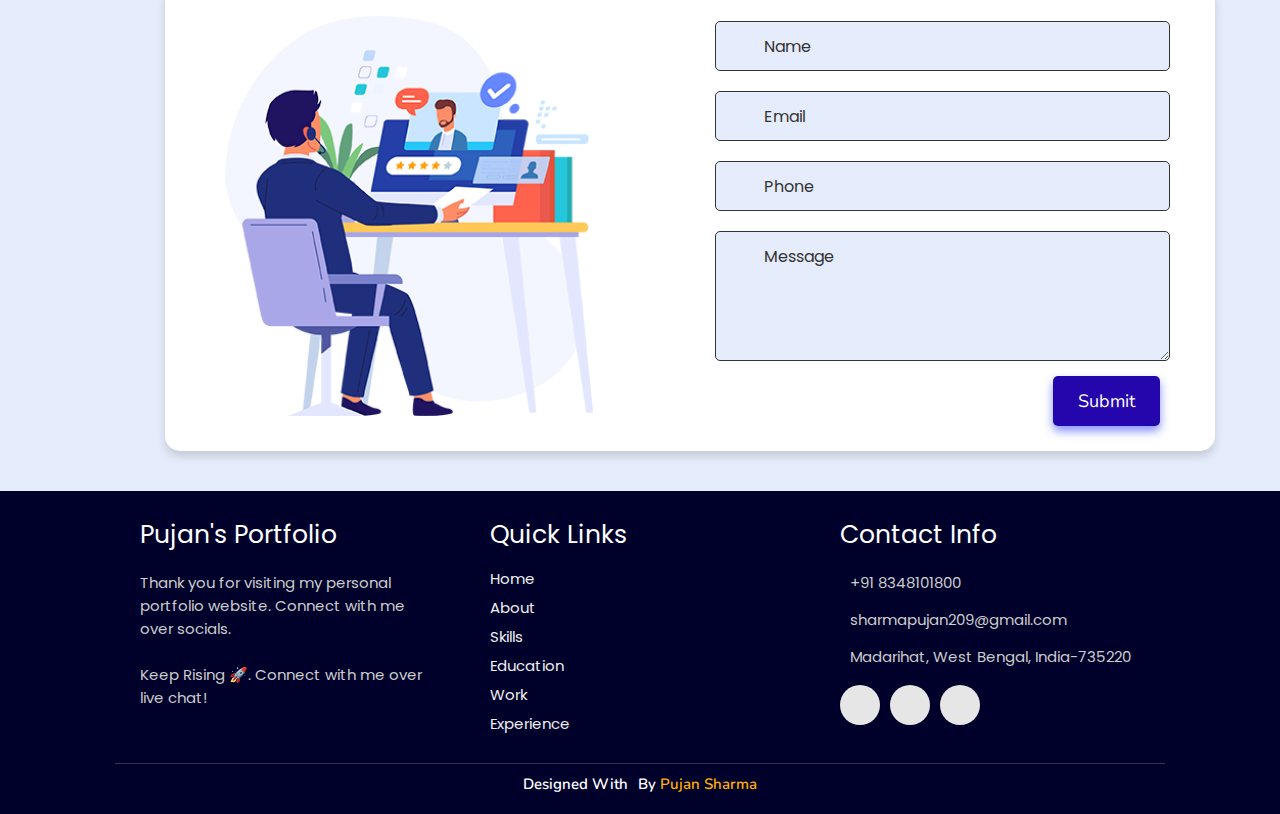
==== commit f6543592: "portfolio added" ====
--- a/index.html
+++ b/index.html
@@ -34,7 +34,7 @@
       <!-- <li><a href="#experience">Experience</a></li> -->
       <li><a href="#contact">Contact</a></li>
       <li title="RESUME" id="resume-button-1"><a class="nav-link resume" id="resume-link-1" download="Pujan_Sharma_resume"
-        href="./Pujan_Sharma_resume.pdf" download="Pujan_Sharma_resume" target="_blank"><i
+        href="./Pujan_Sharma_resume.pdf" download="./Pujan_Sharma_resume.pdf" target="_blank"><i
             class="fa-solid fa-file-arrow-down"></i><span id="btn1">Resume</span> </a></li>
       </ul>
   </nav>
@@ -83,7 +83,7 @@
         
         <div class="box-container">
             <div class="box">
-              <p><span> age: </span> 21</p>
+              <p><span> DOB: </span> 15-07-2002</p>
               <p><span> phone : </span> +91 8348101800</p>
             </div>
             <div class="box">
@@ -101,6 +101,7 @@
     </div>
     </div>
 </section>
+
 <!-- about section ends -->
 
 <!-- skills section starts -->
--- a/assets/css/style.css
+++ b/assets/css/style.css
@@ -145,6 +145,8 @@
     text-align: left;
     align-items: flex-start;
     background-color: #0e0f31;
+  }.home .content {
+    /* padding-top: 6rem; */
   }
   header .navbar ul {
     flex-flow: column;
@@ -207,7 +209,7 @@
 }
 .home .content {
   flex: 1 1 40rem;
-  padding-top: 1rem;
+  padding-top: 5rem;
   z-index: 1;
 }
 .home .image {
@@ -1274,4 +1276,3 @@
 #scroll-top.active {
   top: calc(100% - 12rem);
 }
-
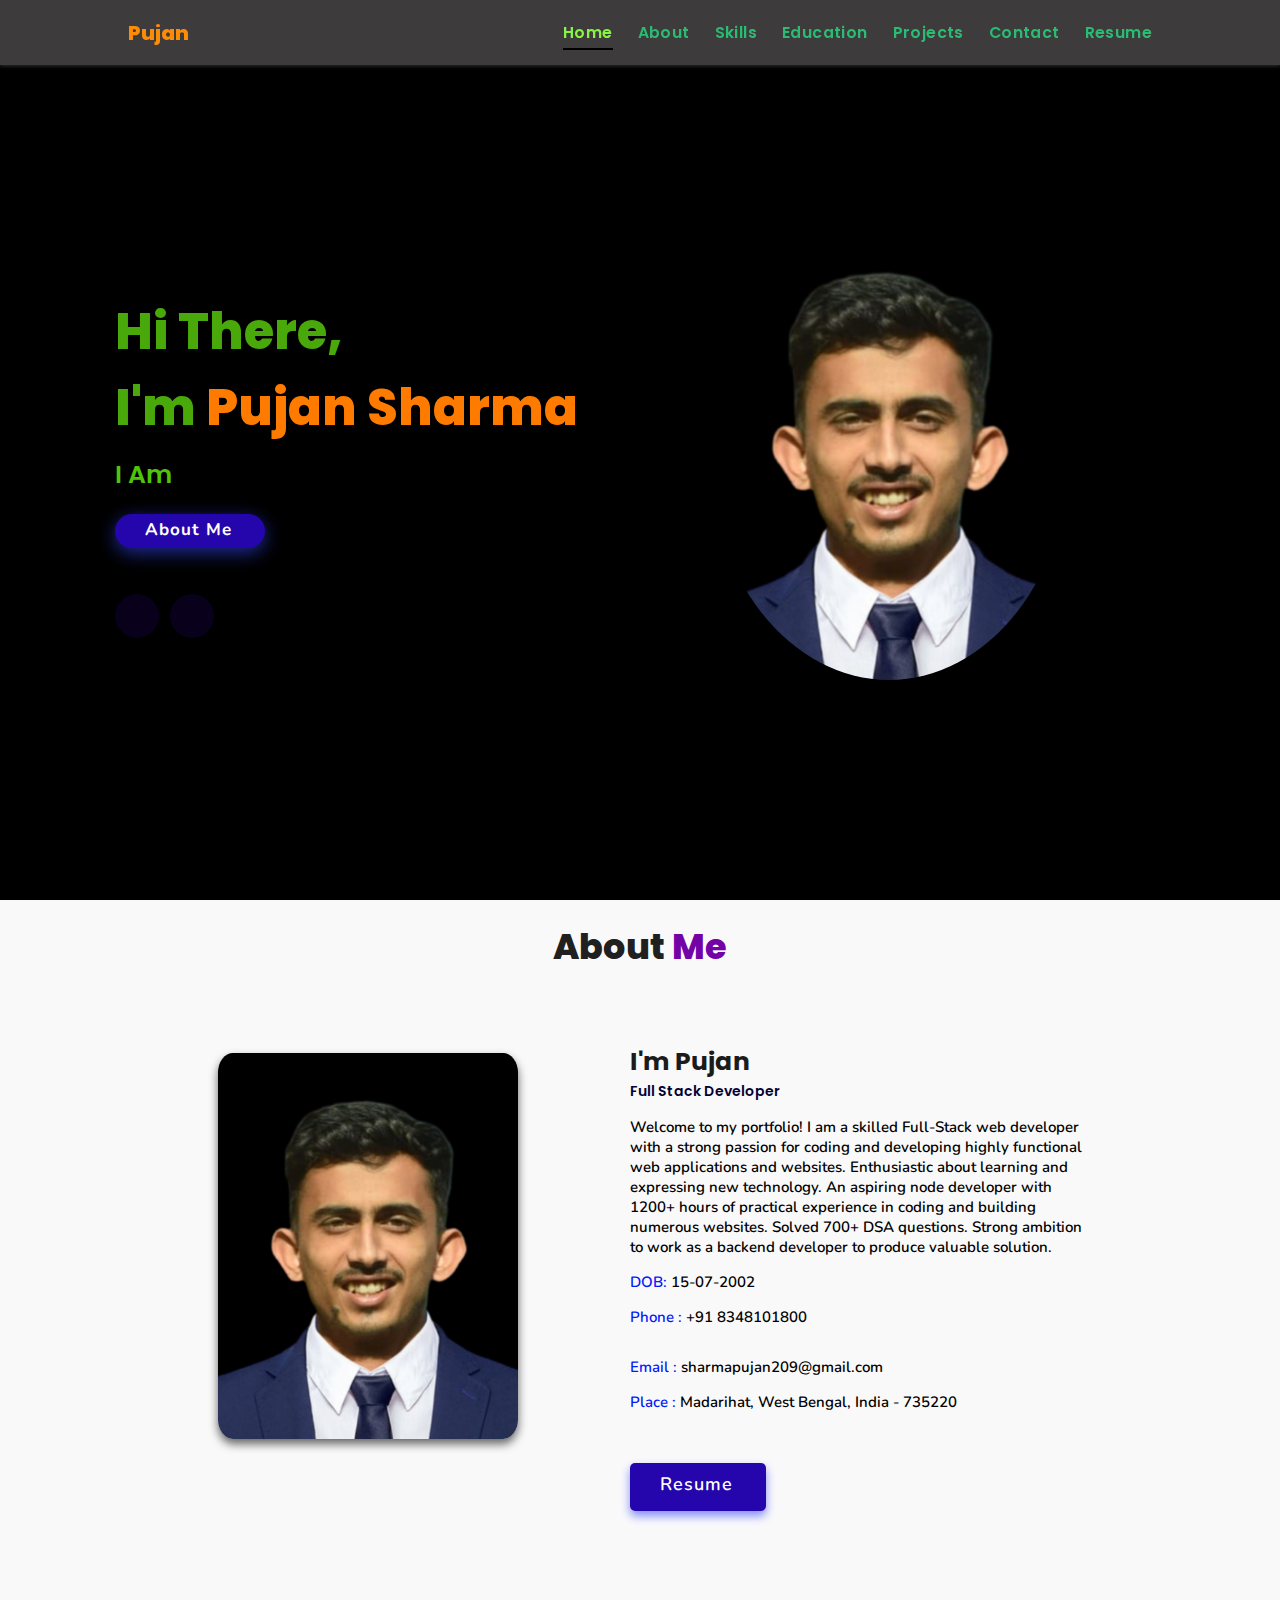
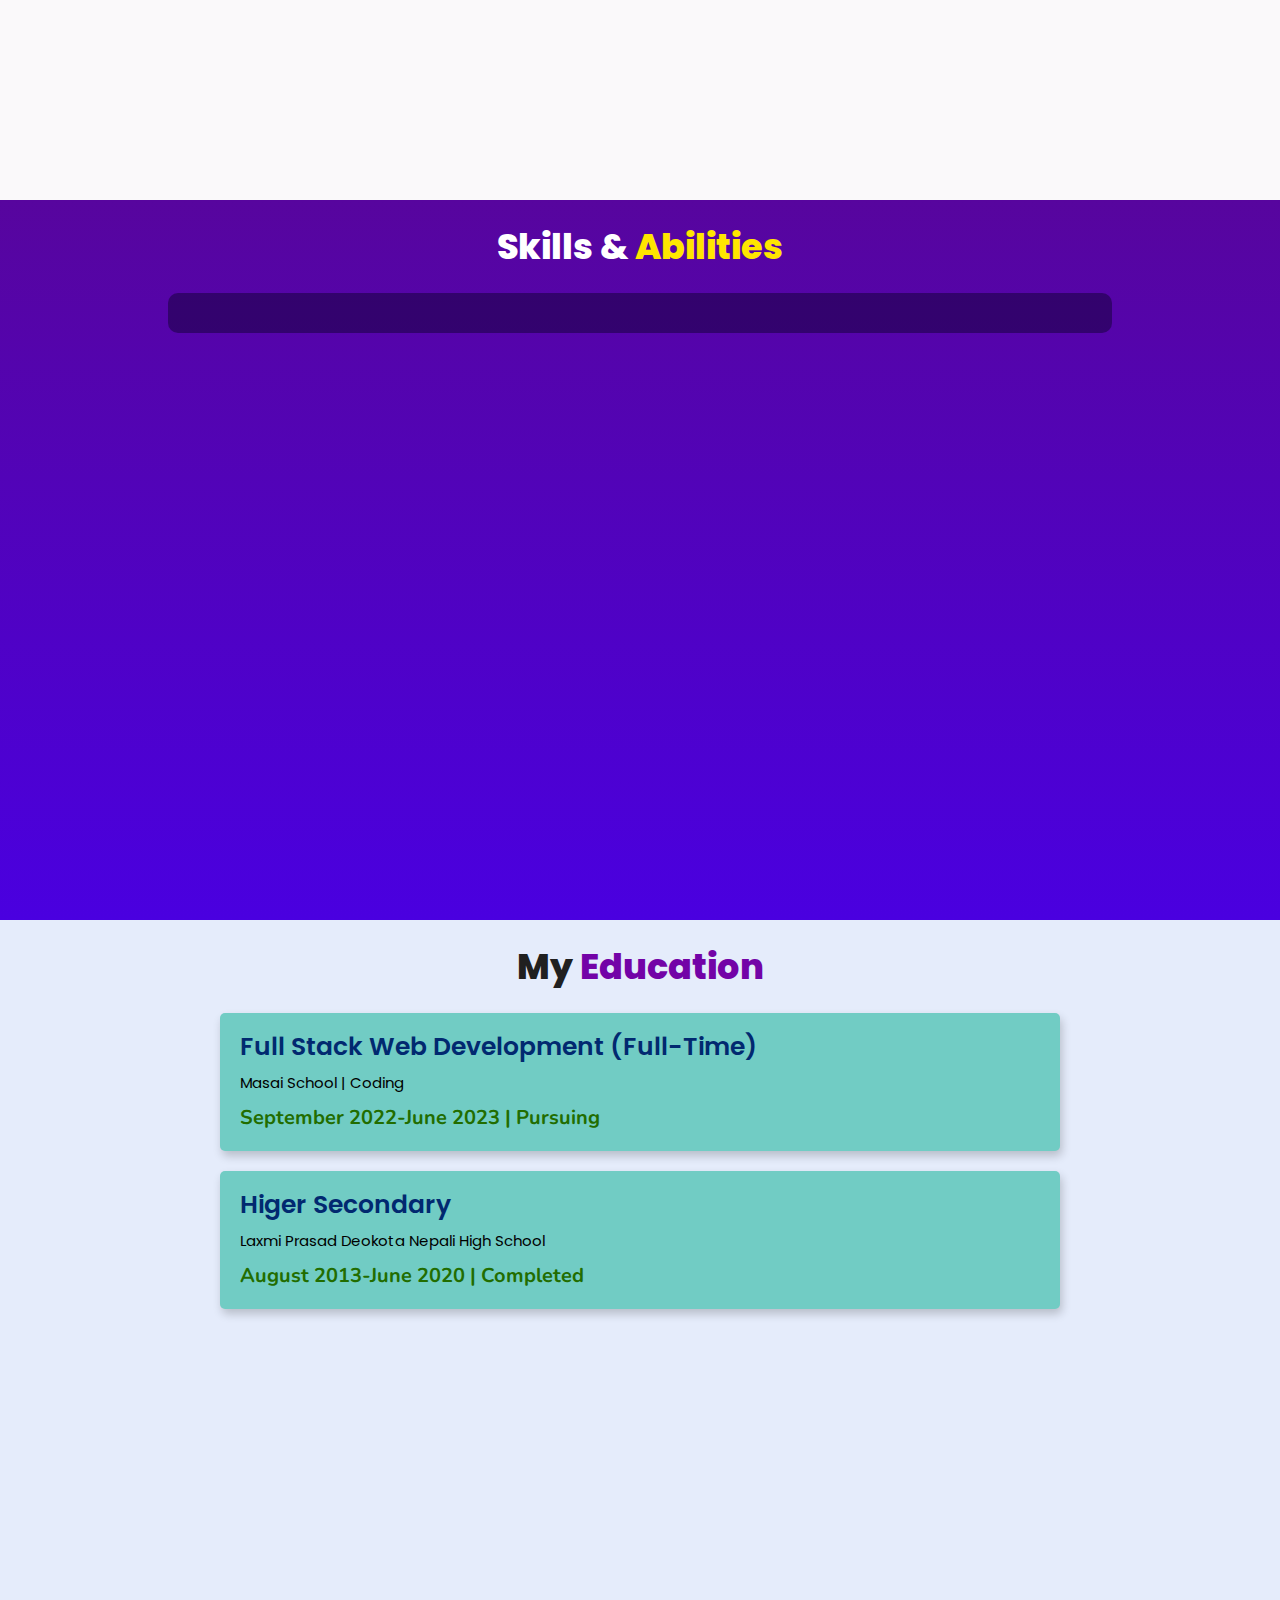
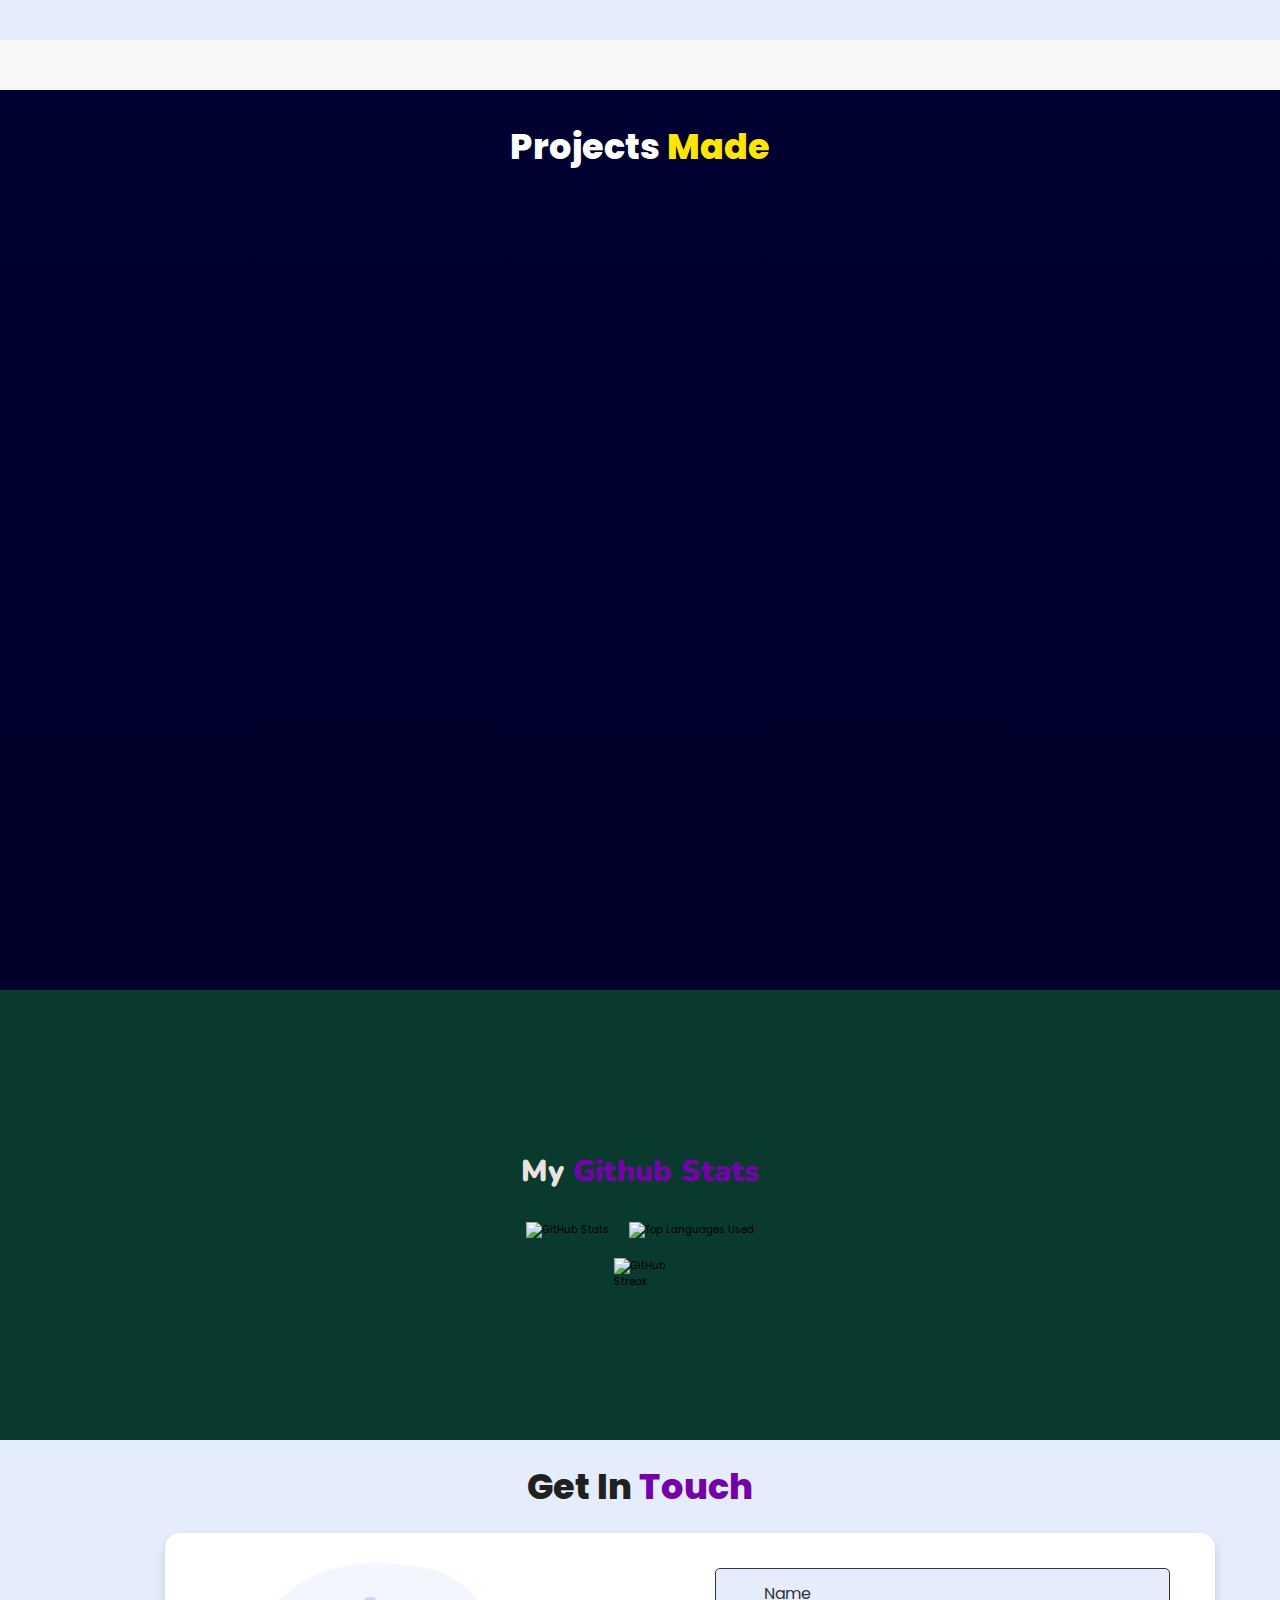
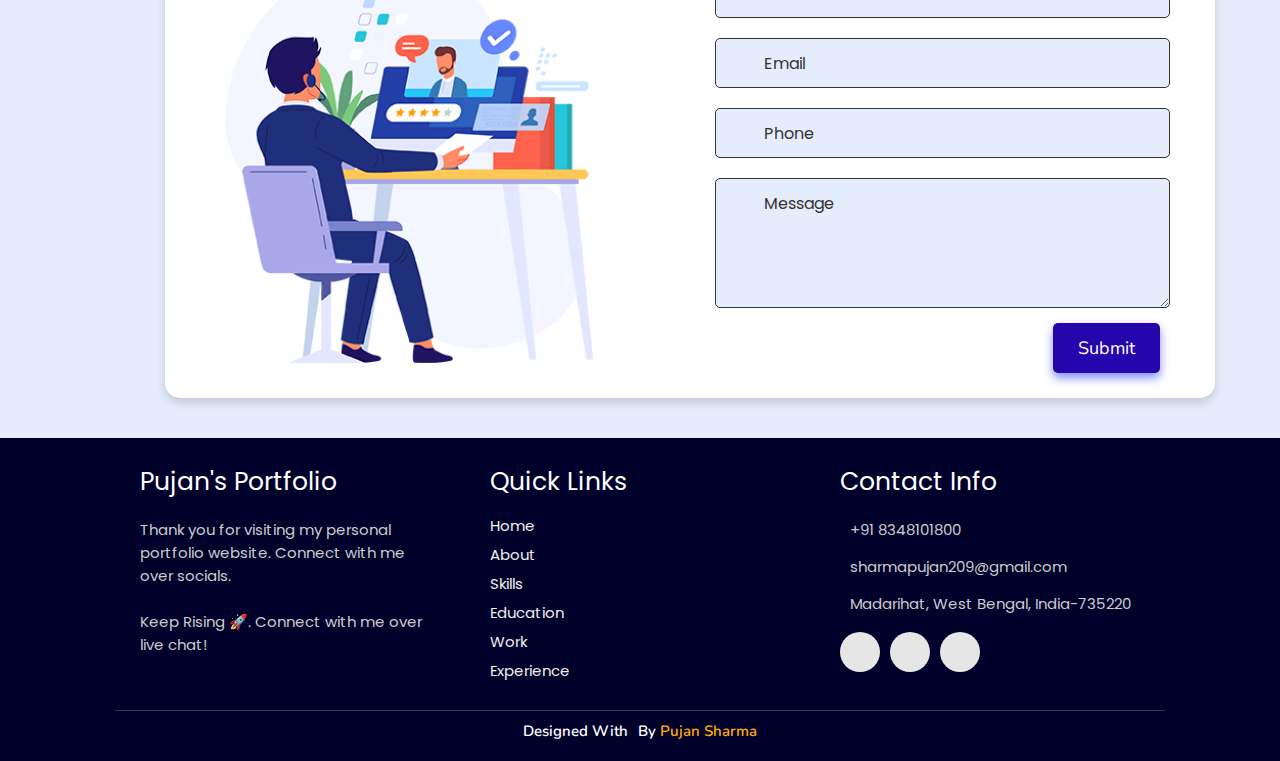
==== commit 2b394fd7: "portfolio changes" ====
--- a/index.html
+++ b/index.html
@@ -8,6 +8,9 @@
     <link rel="stylesheet" href="./projects/style.css">
     <link rel="stylesheet" href="./assets/css/style.css">
     <script src="https://cdn.jsdelivr.net/npm/sweetalert2@11"></script>
+    <meta name="description" content="Portfolio of Pujan Sharma - Expert in Web Design, Development, and Digital Solutions.">
+<meta name="keywords" content="Pujan Sharma, web developer, designer, portfolio">
+<meta name="robots" content="index, follow">
 
     <!-- Font Awesome -->
     <link rel="stylesheet" href="./assets/css/swiper-bundle.min.css">
@@ -17,7 +20,7 @@
     <!-- <link rel="stylesheet" href="https://unpkg.com/aos@next/dist/aos.css" /> -->
     <!-- Favicon -->
     <link id='favicon' rel="shortcut icon" href="./assets/images/favicon.png" type="image/x-png">
-    <title>Portfolio | Pujan-sharma</title>
+    <title>Pujan sharma</title>
 </head>
 <body oncontextmenu="return true">
 <header>
@@ -148,9 +151,7 @@
 <!-- work project section starts -->
 <!-- <section class="work" id="work"> -->
 
-  <h2 class="heading"><i class="fas fa-laptop-code"></i> Projects <span>Made</span></h2>
-
- 
+
 
   <hr class="dukin-hrr">
   <!--==================== PORTFOLIO ====================-->
@@ -332,4 +333,19 @@
 <!-- <script src="https://unpkg.com/github-calendar@latest/dist/github-calendar.min.js"></script> -->
 <script src="./assets/js/swiper-bundle.min.js"></script>
 <script src="./assets/js/main.js"></script>
-
+<script type="application/ld+json">
+  {
+    "@context": "https://schema.org",
+    "@type": "Person",
+    "name": "Pujan Sharma",
+    "url": "https://pujansharma.github.io/",
+    "sameAs": [
+      "https://www.linkedin.com/in/pujan-sharma/",
+      "https://github.com/Pujansharma"
+    ],
+    "jobTitle": "Web Developer & Designer",
+    
+  }
+  </script>
+  
+
--- a/projects/style.css
+++ b/projects/style.css
@@ -351,4 +351,9 @@
 }
 #scroll-top.active{
   top: calc(100% - 12rem);
-}+}
+
+
+
+
+
